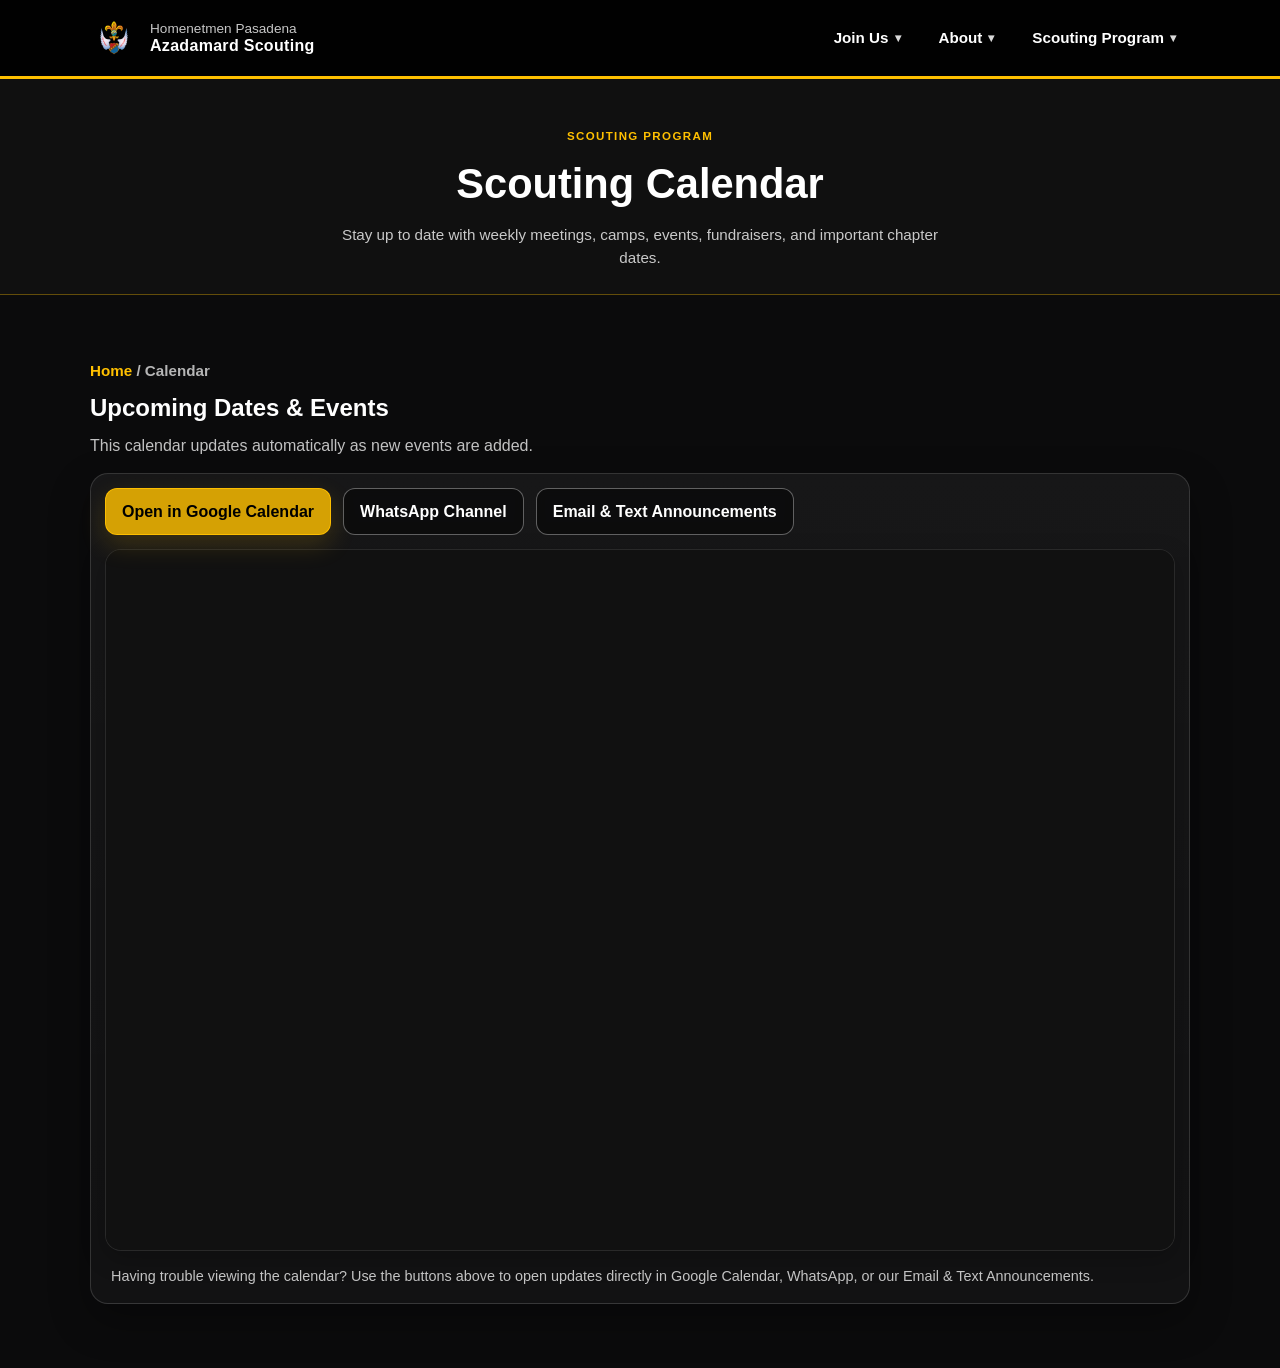
==== calendar.html @ bcd6cb87 "calendar page" ====
<!doctype html>
<html lang="en">
<head>
  <meta charset="UTF-8" />
  <meta name="viewport" content="width=device-width, initial-scale=1" />
  <title>Calendar | Azadamard Scouting</title>
  <meta name="description" content="Calendar for Homenetmen Pasadena Azadamard Scouting." />
  <link rel="stylesheet" href="style.css" />
</head>
<body>
  <header class="site-header">
    <div class="container header-inner">
      <a class="brand" href="index.html#top">
        <img src="images/brand/logo.webp" class="logo" alt="Homenetmen Scouts Logo" />
        <span class="brand-text">
          <span class="brand-kicker">Homenetmen Pasadena</span>
          <span class="brand-title">Azadamard Scouting</span>
        </span>
      </a>

      <nav class="desktop-nav" aria-label="Main navigation">
        <div class="nav-item has-dropdown">
          <a href="index.html#join" class="nav-link">Join Us</a>
          <div class="dropdown">
            <a href="index.html#join">Request Info</a>
            <a href="index.html#contact">Contact</a>
            <a href="https://chat.whatsapp.com/IBsD6ijPqfcJSOv74SOTvt" target="_blank" rel="noopener">WhatsApp Channel</a>
            <a href="https://mailchi.mp/6f8df3b61e7a/sms-signup" target="_blank" rel="noopener">Email &amp; Text Announcements</a>
          </div>
        </div>

        <div class="nav-item has-dropdown">
          <a href="index.html#about" class="nav-link">About</a>
          <div class="dropdown">
            <a href="index.html#about">About Us</a>
            <a href="gallery.html">Gallery</a>
          </div>
        </div>

        <div class="nav-item has-dropdown">
          <a href="resources.html" class="nav-link">Scouting Program</a>
          <div class="dropdown">
            <a href="resources.html">Resources</a>
            <a href="leaders.html">Meet the Leaders</a>
            <a href="uniforms.html">Uniforms</a>
            <a href="calendar.html">Calendar</a>
          </div>
        </div>
      </nav>
    </div>
  </header>

  <main>
    <section class="leaders-page-hero">
      <div class="container">
        <div class="leaders-kicker">Scouting Program</div>
        <h1 class="leaders-page-title">Scouting Calendar</h1>
        <p class="leaders-page-subtitle">
          Stay up to date with weekly meetings, camps, events, fundraisers, and important chapter dates.
        </p>
      </div>
    </section>

    <section class="section">
      <div class="container" style="max-width:1100px;">
        <div class="page-head">
          <div>
            <div class="breadcrumb">
              <a href="index.html">Home</a> / Calendar
            </div>
            <h2 style="margin:6px 0 6px;">Upcoming Dates &amp; Events</h2>
            <p class="muted" style="margin:0;">
              This calendar updates automatically as new events are added.
            </p>
          </div>
        </div>

        <div class="card" style="padding:14px;">
          <div class="calendar-toolbar">
            <a
              class="btn primary"
              href="https://calendar.google.com/calendar/u/0?cid=Z2FsaXdhcnRvdWtpYW5AZ21haWwuY29t"
              target="_blank"
              rel="noopener"
            >
              Open in Google Calendar
            </a>

            <a
              class="btn ghost"
              href="https://chat.whatsapp.com/IBsD6ijPqfcJSOv74SOTvt"
              target="_blank"
              rel="noopener"
            >
              WhatsApp Channel
            </a>

            <a
              class="btn ghost"
              href="https://mailchi.mp/6f8df3b61e7a/sms-signup"
              target="_blank"
              rel="noopener"
            >
              Email &amp; Text Announcements
            </a>
          </div>

          <div class="calendar-embed">
            <iframe
              src="https://calendar.google.com/calendar/embed?src=Z2FsaXdhcnRvdWtpYW5AZ21haWwuY29t&ctz=America%2FLos_Angeles&mode=AGENDA"
              style="border:0"
              width="100%"
              height="700"
              frameborder="0"
              scrolling="no"
              title="Azadamard Scouting Calendar">
            </iframe>
          </div>

          <p class="muted small" style="margin:14px 6px 0;">
            Having trouble viewing the calendar? Use the buttons above to open updates directly in Google Calendar,
            WhatsApp, or our Email &amp; Text Announcements.
          </p>
        </div>
      </div>
    </section>
  </main>
</body>
</html>
---- style.css ----
:root{
  --yellow:#FFC000;
  --gray:#7B7B7D;
  --black:#000000;
  --white:#FFFFFF;

  --bg:#0b0b0c;
  --bg-soft:#101114;
  --bg-deep:#070708;

  --panel:rgba(255,255,255,0.06);
  --panel2:rgba(255,255,255,0.04);
  --panel3:rgba(255,255,255,0.03);

  --border:rgba(255,255,255,0.14);
  --border-strong:rgba(255,192,0,0.35);

  --text:var(--white);
  --muted:rgba(255,255,255,0.75);
  --muted-soft:rgba(255,255,255,0.58);
  --focus:rgba(255,192,0,0.25);

  --shadow-sm:0 8px 24px rgba(0,0,0,0.22);
  --shadow-md:0 16px 42px rgba(0,0,0,0.32);
  --shadow-lg:0 24px 64px rgba(0,0,0,0.40);

  --radius-sm:12px;
  --radius-md:18px;
  --radius-lg:24px;
}

*{
  box-sizing:border-box;
}

html,
body{
  margin:0;
  padding:0;
}

html{
  scroll-behavior:smooth;
}

body{
  font-family:-apple-system,BlinkMacSystemFont,"Segoe UI",Roboto,Arial,sans-serif;
  color:var(--text);
  line-height:1.6;
  background-color:var(--bg);
  background-image:
    radial-gradient(circle at top center, rgba(255,192,0,0.035), transparent 22%),
    radial-gradient(circle at bottom right, rgba(255,255,255,0.02), transparent 18%);
  background-repeat:no-repeat;
  background-size:1400px 700px, 900px 900px;
  background-attachment:scroll;
}

img{
  max-width:100%;
  display:block;
}

.container{
  width:min(1100px,92vw);
  margin:0 auto;
}

a{
  color:var(--yellow);
  text-decoration:none;
}

a:hover{
  text-decoration:underline;
}

.muted{
  color:var(--muted);
}

.small{
  font-size:0.9rem;
}

.center{
  text-align:center;
}

/* HEADER */
.site-header{
  position:sticky;
  top:0;
  z-index:1000;
  background:rgba(0,0,0,0.90);
  border-bottom:3px solid var(--yellow);
  backdrop-filter:blur(10px);
}

.header-inner{
  display:flex;
  align-items:center;
  justify-content:space-between;
  gap:20px;
  padding:14px 0;
}

.brand{
  display:flex;
  align-items:center;
  gap:12px;
  min-width:0;
  color:var(--text);
}

.brand:hover{
  text-decoration:none;
}

.brand-text{
  display:grid;
  min-width:0;
}

.brand-kicker{
  font-size:.85rem;
  color:rgba(255,255,255,0.78);
  line-height:1.2;
}

.brand-title{
  font-weight:900;
  letter-spacing:0.3px;
  line-height:1.15;
}

.logo{
  height:48px;
  width:auto;
  flex-shrink:0;
}

/* DESKTOP NAV */
.desktop-nav{
  display:flex;
  align-items:center;
  justify-content:flex-end;
  gap:10px;
  flex-wrap:wrap;
}

.nav-item{
  position:relative;
}

.nav-link{
  display:inline-flex;
  align-items:center;
  gap:6px;
  padding:12px 14px;
  border-radius:12px;
  color:var(--text);
  font-weight:800;
  font-size:0.95rem;
  line-height:1.2;
  white-space:nowrap;
  transition:background .2s ease, color .2s ease;
}

.nav-link:hover{
  background:rgba(255,255,255,0.05);
  color:var(--yellow);
  text-decoration:none;
}

.has-dropdown .nav-link::after{
  content:"▾";
  font-size:0.75rem;
  opacity:0.85;
}

/* DROPDOWN */
.dropdown{
  position:absolute;
  top:calc(100% + 10px);
  left:0;
  min-width:260px;
  padding:10px;
  border:1px solid var(--border);
  border-radius:16px;
  background:rgba(0,0,0,0.96);
  box-shadow:0 18px 40px rgba(0,0,0,0.38);
  display:flex;
  flex-direction:column;
  gap:8px;
  opacity:0;
  visibility:hidden;
  transform:translateY(8px);
  transition:opacity .2s ease, transform .2s ease, visibility .2s ease;
  z-index:300;
}

.dropdown a{
  display:block;
  width:100%;
  padding:11px 13px;
  border-radius:10px;
  border:1px solid rgba(255,255,255,0.08);
  background:rgba(255,255,255,0.03);
  color:var(--text);
  font-weight:700;
  font-size:0.92rem;
  line-height:1.35;
  transition:all .2s ease;
}

.dropdown a:hover{
  border-color:var(--yellow);
  color:var(--yellow);
  background:rgba(255,192,0,0.08);
  text-decoration:none;
}

.nav-item:hover .dropdown,
.nav-item:focus-within .dropdown{
  opacity:1;
  visibility:visible;
  transform:translateY(0);
}

.nav-link:focus-visible,
.dropdown a:focus-visible{
  outline:none;
  box-shadow:0 0 0 4px var(--focus);
}

/* BUTTONS */
.btn{
  padding:10px 16px;
  border-radius:12px;
  font-weight:900;
  display:inline-flex;
  align-items:center;
  justify-content:center;
  text-align:center;
  border:1px solid rgba(255,255,255,0.35);
  background:rgba(255,255,255,0.04);
  color:var(--text);
  backdrop-filter:blur(4px);
  transition:
    transform .22s ease,
    box-shadow .22s ease,
    background .22s ease,
    border-color .22s ease,
    color .22s ease;
}

.btn:hover{
  transform:translateY(-2px);
  text-decoration:none;
}

.btn:focus-visible{
  outline:none;
  box-shadow:0 0 0 4px var(--focus);
}

.btn.primary{
  background:rgba(255,192,0,0.82);
  color:#000;
  border-color:rgba(255,192,0,0.96);
  box-shadow:0 10px 26px rgba(255,192,0,0.16);
}

.btn.primary:hover{
  background:rgba(255,192,0,0.96);
  box-shadow:0 14px 32px rgba(255,192,0,0.30);
}

.btn.ghost{
  background:rgba(0,0,0,0.45);
  color:#fff;
  border-color:rgba(255,255,255,0.35);
}

.btn.ghost:hover{
  background:rgba(0,0,0,0.68);
  border-color:var(--yellow);
  color:var(--yellow);
  box-shadow:0 12px 30px rgba(0,0,0,0.24);
}

/* JOIN BANNER BUTTON OVERRIDES */
.join-banner .btn{
  backdrop-filter:none;
}

.join-banner .btn.primary{
  background:#000;
  color:#fff;
  border-color:#000;
  box-shadow:none;
}

.join-banner .btn.primary:hover{
  background:#111;
}

.join-banner .btn.ghost{
  background:transparent;
  color:#000;
  border-color:#000;
}

.join-banner .btn.ghost:hover{
  background:rgba(0,0,0,0.08);
  color:#000;
}

/* JOIN BANNER */
.join-banner{
  position:relative;
  background:linear-gradient(135deg, rgba(255,192,0,1) 0%, rgba(255,206,51,0.96) 100%);
  color:#000;
  padding:38px 0;
  overflow:hidden;
}

.join-banner::after{
  content:"";
  position:absolute;
  inset:0;
  background:linear-gradient(90deg, rgba(255,255,255,0.12), transparent 35%, rgba(0,0,0,0.05));
  pointer-events:none;
}

.join-banner-inner{
  position:relative;
  z-index:1;
  display:flex;
  align-items:center;
  justify-content:space-between;
  gap:24px;
  flex-wrap:wrap;
}

.join-text h2{
  margin:0 0 6px;
  font-size:1.6rem;
  line-height:1.15;
}

.join-text p{
  margin:0;
  font-weight:600;
  max-width:640px;
}

.join-actions{
  display:flex;
  gap:12px;
  flex-wrap:wrap;
}

/* HERO */
.hero{
  position:relative;
  min-height:70vh;
  display:grid;
  place-items:center;
  overflow:hidden;
  border-bottom:1px solid var(--border);
}

.hero::after{
  content:"";
  position:absolute;
  left:0;
  right:0;
  bottom:0;
  height:140px;
  background:linear-gradient(to bottom, transparent, rgba(11,11,12,0.98));
  pointer-events:none;
  z-index:1;
}

.hero-media{
  position:absolute;
  inset:0;
  z-index:0;
  background:
    linear-gradient(rgba(0,0,0,0.50), rgba(0,0,0,0.65)),
    url("images/hero/scouts.jpg");
  background-size:cover;
  background-position:center;
  transform:scale(1.04);
  transition:transform 1.2s ease;
}

.hero:hover .hero-media{
  transform:scale(1.07);
}

.hero-inner{
  position:relative;
  z-index:2;
  padding:72px 0 56px;
  max-width:820px;
  text-align:center;
}

.hero-logo{
  display:block;
  margin:0 auto 4px;
  height:180px;
  width:auto;
  filter:drop-shadow(0 10px 18px rgba(0,0,0,0.45));
}

.hero h1{
  margin:0 0 8px;
  font-size:clamp(2.2rem,4.6vw,3.4rem);
  letter-spacing:-0.4px;
  line-height:1.08;
  color:#fff;
  text-shadow:0 10px 24px rgba(0,0,0,0.55);
}

.lead{
  color:rgba(255,255,255,0.86);
  margin:0 auto 12px;
  max-width:58ch;
  font-weight:600;
  text-shadow:0 8px 16px rgba(0,0,0,0.35);
  line-height:1.5;
}

.cta-row,
.hero-buttons{
  display:flex;
  gap:12px;
  flex-wrap:wrap;
  justify-content:center;
  margin:8px 0 14px;
}

.hero-notes{
  display:grid;
  grid-template-columns:repeat(2,1fr);
  gap:10px;
  margin-top:14px;
}

.note{
  background:rgba(0,0,0,0.45);
  border:1px solid rgba(255,255,255,0.30);
  border-radius:14px;
  padding:10px 12px;
  backdrop-filter:blur(6px);
  box-shadow:var(--shadow-sm);
}

.note-title{
  font-weight:900;
  color:var(--yellow);
  margin-bottom:3px;
}

.note-body{
  color:rgba(255,255,255,0.88);
  line-height:1.4;
}

/* SECTIONS */
.section{
  position:relative;
  padding:64px 0;
  background:transparent;
}

.section.alt{
  padding:64px 0;
  background:rgba(255,255,255,0.015);
  border-top:1px solid var(--border);
  border-bottom:1px solid var(--border);
}

.section.deep{
  padding:64px 0;
  background:rgba(255,255,255,0.02);
  border-top:1px solid var(--border);
  border-bottom:1px solid var(--border);
}

/* ABOUT LAYOUT */
.split{
  display:grid;
  grid-template-columns:1.2fr .8fr;
  gap:20px;
  align-items:start;
}

.card{
  background:linear-gradient(180deg, rgba(255,255,255,0.05), rgba(255,255,255,0.03));
  border:1px solid var(--border);
  border-radius:18px;
  padding:22px;
  box-shadow:var(--shadow-md);
}

.divider{
  height:1px;
  background:var(--border);
  margin:14px 0;
}

/* JOIN STEPS */
.steps{
  display:flex;
  flex-direction:column;
  gap:22px;
  margin-top:34px;
}

.step{
  display:flex;
  align-items:flex-start;
  gap:25px;
  background:rgba(255,255,255,0.025);
  border:1px solid rgba(255,255,255,0.12);
  border-radius:18px;
  padding:26px 30px;
  transition:all 0.25s ease;
  box-shadow:var(--shadow-sm);
}

.step:hover{
  border-color:var(--yellow);
  transform:translateY(-2px);
  box-shadow:var(--shadow-md);
}

.step-num{
  width:60px;
  height:60px;
  border-radius:16px;
  border:2px solid var(--yellow);
  color:var(--yellow);
  background:rgba(255,192,0,0.06);
  font-weight:900;
  font-size:22px;
  display:flex;
  align-items:center;
  justify-content:center;
  flex-shrink:0;
}

.step h3{
  margin:0;
  font-size:1.4rem;
  font-weight:900;
  color:#fff;
}

.step p{
  margin:8px 0 0;
  font-size:1rem;
  color:rgba(255,255,255,0.80);
  line-height:1.5;
}

/* SIGNUP FORM */
.signup{
  margin-top:22px;
  background:linear-gradient(180deg, rgba(255,255,255,0.04), rgba(255,255,255,0.03));
  border:1px solid var(--border);
  border-radius:18px;
  padding:22px;
  box-shadow:var(--shadow-md);
}

.signup-grid{
  display:grid;
  grid-template-columns:repeat(2,1fr);
  gap:12px;
  margin-bottom:12px;
}

.signup-grid label{
  display:grid;
  gap:6px;
  font-weight:800;
  color:rgba(255,255,255,0.92);
}

.signup-grid label.full{
  grid-column:1 / -1;
}

.signup-grid input,
.signup-grid textarea,
.signup-grid select{
  padding:10px 12px;
  border-radius:10px;
  border:1px solid rgba(255,255,255,0.22);
  background:rgba(0,0,0,0.55);
  color:var(--white);
  font:inherit;
  transition:border-color .2s ease, box-shadow .2s ease, background .2s ease;
}

.signup-grid textarea{
  min-height:110px;
  resize:vertical;
}

.signup-grid input::placeholder,
.signup-grid textarea::placeholder{
  color:rgba(255,255,255,0.50);
}

.signup-grid input:focus,
.signup-grid textarea:focus,
.signup-grid select:focus{
  outline:none;
  border-color:var(--yellow);
  box-shadow:0 0 0 4px var(--focus);
  background:rgba(0,0,0,0.70);
}

/* GALLERY */
.gallery-grid{
  display:grid;
  grid-template-columns:repeat(auto-fit,minmax(240px,1fr));
  gap:16px;
  margin-top:24px;
}

.gallery-grid img{
  width:100%;
  height:220px;
  object-fit:cover;
  border-radius:12px;
  border:1px solid rgba(255,255,255,0.10);
  box-shadow:var(--shadow-sm);
  transition:transform .25s ease, border-color .25s ease, box-shadow .25s ease;
}

.gallery-grid img:hover{
  transform:translateY(-3px) scale(1.015);
  border-color:rgba(255,192,0,0.55);
  box-shadow:var(--shadow-md);
}

/* GALLERY CATEGORY CARDS */
.gallery-categories{
  display:grid;
  grid-template-columns:repeat(auto-fit,minmax(230px,1fr));
  gap:16px;
  margin-top:18px;
}

.gallery-card{
  display:block;
  border-radius:16px;
  overflow:hidden;
  border:1px solid rgba(255,255,255,0.14);
  background:linear-gradient(180deg, rgba(255,255,255,0.04), rgba(255,255,255,0.025));
  color:var(--text);
  transition:transform .2s ease, border-color .2s ease, box-shadow .2s ease;
  box-shadow:var(--shadow-sm);
}

.gallery-card:hover{
  transform:translateY(-3px);
  border-color:rgba(255,192,0,0.55);
  box-shadow:var(--shadow-md);
  text-decoration:none;
}

.gallery-card-media{
  height:160px;
  background-size:cover;
  background-position:center;
  filter:saturate(1.05) contrast(1.05);
}

.gallery-card-body{
  padding:14px;
}

.gallery-card-title{
  font-weight:900;
  font-size:1.05rem;
  margin-bottom:4px;
}

.gallery-card-sub{
  color:rgba(255,255,255,0.78);
  font-weight:600;
  font-size:0.95rem;
}

/* PAGE HEADER */
.page-head{
  display:flex;
  align-items:flex-end;
  justify-content:space-between;
  gap:12px;
  flex-wrap:wrap;
  margin-bottom:14px;
}

.breadcrumb{
  color:rgba(255,255,255,0.70);
  font-weight:700;
  font-size:0.95rem;
}

.breadcrumb a{
  color:var(--yellow);
}

.breadcrumb a:hover{
  text-decoration:underline;
}

/* FAQ */
.faq{
  max-width:820px;
  margin:30px auto 0;
}

.faq-item{
  margin-bottom:14px;
  background:linear-gradient(180deg, rgba(255,255,255,0.05), rgba(255,255,255,0.03));
  border:1px solid rgba(255,255,255,0.10);
  border-radius:16px;
  overflow:hidden;
  box-shadow:var(--shadow-sm);
}

.faq-item[open]{
  border-color:rgba(255,192,0,0.35);
}

.faq-item summary{
  list-style:none;
  font-weight:700;
  cursor:pointer;
  font-size:18px;
  color:#fff;
  padding:18px 20px;
  position:relative;
}

.faq-item summary::-webkit-details-marker{
  display:none;
}

.faq-item summary::after{
  content:"+";
  position:absolute;
  right:18px;
  top:50%;
  transform:translateY(-50%);
  color:var(--yellow);
  font-size:1.3rem;
  font-weight:700;
}

.faq-item[open] summary::after{
  content:"−";
}

.faq-item p{
  margin:0;
  padding:0 20px 18px;
  color:var(--muted);
}

/* LIGHTBOX */
.gallery-img{
  cursor:pointer;
  transition:transform 0.25s ease, opacity 0.25s ease, box-shadow 0.25s ease;
}

.gallery-img:hover{
  transform:translateY(-2px) scale(1.01);
  opacity:0.98;
  box-shadow:var(--shadow-md);
}

.lightbox{
  display:none;
  position:fixed;
  inset:0;
  background:rgba(0,0,0,0.86);
  z-index:9999;
  align-items:center;
  justify-content:center;
  padding:2rem;
}

.lightbox.active{
  display:flex;
}

.lightbox img{
  max-width:min(78vw,1000px);
  max-height:78vh;
  width:auto;
  height:auto;
  object-fit:contain;
  border-radius:12px;
  box-shadow:0 18px 50px rgba(0,0,0,0.45);
  border:1px solid rgba(255,255,255,0.12);
  opacity:0;
  transform:scale(0.96);
  transition:opacity 0.22s ease, transform 0.22s ease;
}

.lightbox img.is-visible{
  opacity:1;
  transform:scale(1);
}

.lightbox-close,
.lightbox-prev,
.lightbox-next{
  position:absolute;
  background:rgba(255,255,255,0.14);
  border:none;
  color:white;
  font-size:1.8rem;
  padding:0.7rem 1rem;
  cursor:pointer;
  border-radius:999px;
  transition:background 0.2s ease, transform 0.2s ease;
}

.lightbox-close:hover,
.lightbox-prev:hover,
.lightbox-next:hover{
  background:rgba(255,255,255,0.24);
}

.lightbox-close{
  top:20px;
  right:20px;
}

.lightbox-prev{
  left:24px;
  top:50%;
  transform:translateY(-50%);
}

.lightbox-next{
  right:24px;
  top:50%;
  transform:translateY(-50%);
}

.lightbox-counter{
  position:absolute;
  bottom:22px;
  left:50%;
  transform:translateX(-50%);
  color:white;
  background:rgba(255,255,255,0.14);
  padding:0.55rem 0.9rem;
  border-radius:999px;
  font-size:0.95rem;
  letter-spacing:0.02em;
}

/* STAY CONNECTED BUTTONS */
.social-grid{
  display:flex;
  justify-content:center;
  flex-wrap:wrap;
  gap:16px;
  margin-top:26px;
}

.social-btn{
  padding:14px 22px;
  min-width:220px;
  text-align:center;
  border-radius:12px;
  font-weight:900;
  font-size:16px;
  border:2px solid var(--yellow);
  color:var(--yellow);
  background:rgba(255,255,255,0.05);
  box-shadow:var(--shadow-sm);
  transition:all 0.25s ease;
}

.social-btn:hover{
  background:var(--yellow);
  color:#000;
  transform:translateY(-2px);
  text-decoration:none;
  box-shadow:var(--shadow-md);
}

.instagram:hover{ background:#E1306C; border-color:#E1306C; color:#fff; }
.facebook:hover{ background:#1877F2; border-color:#1877F2; color:#fff; }
.whatsapp:hover{ background:#25D366; border-color:#25D366; color:#fff; }
.mailchimp:hover{ background:#FFE01B; border-color:#FFE01B; color:#000; }

/* CONTACT */
.contact-cards{
  display:grid;
  grid-template-columns:repeat(3,1fr);
  gap:12px;
  margin-top:14px;
}

.mini{
  background:linear-gradient(180deg, rgba(255,255,255,0.05), rgba(255,255,255,0.03));
  border:1px solid var(--border);
  border-radius:14px;
  padding:16px;
  box-shadow:var(--shadow-sm);
}

.mini-title{
  font-weight:900;
  margin-bottom:6px;
  color:var(--yellow);
}

.mini p,
.mini a{
  margin:0;
  color:var(--text);
}

/* FOOTER */
.footer{
  margin-top:24px;
  border-top:1px solid var(--border);
  padding:22px 0 30px;
  background:#0b0b0c;
}

.footer p{
  color:var(--muted);
}

/* LEADERS PAGE */
.leaders-page-hero{
  background:#101010;
  padding:48px 20px 24px;
  border-bottom:1px solid rgba(255,192,0,0.35);
  text-align:center;
}

.leaders-page-title{
  color:#fff;
  font-size:clamp(1.9rem,3.5vw,2.6rem);
  font-weight:800;
  margin:6px 0 4px;
}

.leaders-page-subtitle{
  color:#c9c9c9;
  max-width:600px;
  margin:6px auto 0;
  line-height:1.5;
  font-size:0.95rem;
}

.leaders-kicker{
  color:var(--yellow);
  text-transform:uppercase;
  letter-spacing:.12em;
  font-weight:700;
  font-size:.72rem;
  margin-bottom:4px;
}

.leaders-section{
  background:#0d0d0e;
  padding:60px 20px 90px;
}

.leaders-grid{
  display:grid;
  grid-template-columns:repeat(3,1fr);
  gap:32px;
  max-width:1100px;
  margin:0 auto;
}

.leader-card{
  background:linear-gradient(180deg, #1a1a1a, #141414);
  border-radius:16px;
  overflow:hidden;
  border:1px solid rgba(255,255,255,0.08);
  transition:transform .25s ease, box-shadow .25s ease, border-color .25s ease;
  position:relative;
  box-shadow:var(--shadow-sm);
}

.leader-card::after{
  content:"";
  position:absolute;
  bottom:0;
  left:0;
  width:100%;
  height:3px;
  background:var(--yellow);
  opacity:.45;
}

.leader-card:hover{
  transform:translateY(-6px);
  border-color:rgba(255,192,0,.6);
  box-shadow:var(--shadow-lg);
}

.leader-card img{
  width:100%;
  height:360px;
  object-fit:cover;
  object-position:center 80%;
}

.leader-info{
  padding:18px 18px 22px;
  text-align:center;
}

.leader-info h3{
  color:#fff;
  margin:0 0 6px;
  font-size:1.1rem;
  font-weight:700;
}

.leader-info p{
  color:var(--yellow);
  font-weight:600;
  font-size:.95rem;
  margin:0;
}

/* RESOURCES / DIGITAL LIBRARY */
.library-intro{
  max-width:860px;
  margin:24px auto 36px;
}

.library-intro h2{
  margin:0 0 12px;
}

.library-group{
  margin-top:52px;
}

.library-group-head{
  max-width:820px;
  margin:0 auto 24px;
  text-align:center;
  padding-bottom:12px;
  border-bottom:1px solid rgba(255,255,255,0.08);
}

.library-group-head h3{
  margin:0 0 6px;
  font-size:1.45rem;
}

.resources-grid{
  display:grid;
  grid-template-columns:repeat(auto-fit,minmax(220px,1fr));
  gap:30px;
  max-width:980px;
  margin:0 auto;
}

.resources-grid-small{
  max-width:260px;
  margin:0 auto;
}

.resource-card{
  display:block;
  padding:0;
  background:transparent;
  border:none;
  color:var(--text);
  box-shadow:none;
  transition:transform .22s ease, filter .22s ease;
}

.resource-card:hover{
  transform:translateY(-4px);
  filter:brightness(1.04);
  text-decoration:none;
}

.resource-thumb{
  position:relative;
  aspect-ratio:3 / 4.2;
  border-radius:10px;
  margin-bottom:14px;
  overflow:hidden;
  border:1px solid rgba(255,255,255,0.08);
  display:flex;
  align-items:flex-end;
  justify-content:flex-start;
  padding:18px;
  box-shadow:
    0 18px 30px rgba(0,0,0,0.30),
    6px 0 0 rgba(255,255,255,0.02) inset,
    -1px 0 0 rgba(0,0,0,0.25) inset;
}

.resource-thumb-title{
  font-family:Georgia, "Times New Roman", serif;
  font-size:1.2rem;
  font-weight:900;
  line-height:1.05;
  color:#fff;
  max-width:82%;
}

.resource-badge{
  position:absolute;
  top:12px;
  left:12px;
  padding:4px 10px;
  border-radius:999px;
  background:rgba(0,0,0,0.28);
  border:1px solid rgba(255,255,255,0.12);
  color:rgba(255,255,255,0.92);
  font-size:.72rem;
  font-weight:700;
  letter-spacing:.02em;
}

.resource-card h4{
  margin:0 0 4px;
  font-size:1.02rem;
  line-height:1.3;
  color:#fff;
}

.resource-meta{
  margin:0;
  color:rgba(255,255,255,0.62);
  font-weight:600;
  font-size:.92rem;
  line-height:1.4;
}

.resource-thumb-mogli{
  background:linear-gradient(160deg,#4e3d00 0%,#171100 100%);
}

.resource-thumb-miasdgh{
  background:linear-gradient(160deg,#2e2e2f 0%,#111214 100%);
}

.resource-thumb-yergasdgh{
  background:linear-gradient(160deg,#3f2c00 0%,#161100 100%);
}

.resource-thumb-norakeer{
  background:linear-gradient(160deg,#3c3030 0%,#141212 100%);
}

.resource-thumb-norendza{
  background:linear-gradient(160deg,#26313d 0%,#11161b 100%);
}

.resource-thumb-pengark{
  background:linear-gradient(160deg,#2e3523 0%,#11140f 100%);
}

.resource-thumb-updated{
  background:linear-gradient(160deg,#5a4500 0%,#1c1400 100%);
}

.resource-thumb-language{
  background:linear-gradient(160deg,#35282d 0%,#141113 100%);
}
.calendar-toolbar{
  display:flex;
  gap:12px;
  flex-wrap:wrap;
  margin-bottom:14px;
}

.calendar-embed{
  width:100%;
  overflow:hidden;
  border-radius:16px;
  border:1px solid rgba(255,255,255,0.10);
  box-shadow:var(--shadow-sm);
  background:#111;
}

.calendar-embed iframe{
  display:block;
  width:100%;
  min-height:700px;
  background:#111;
}

@media (max-width:768px){
  .calendar-toolbar{
    gap:10px;
  }

  .calendar-toolbar .btn{
    width:100%;
  }

  .calendar-embed iframe{
    min-height:620px;
  }
}
/* RESPONSIVE */
@media (max-width:980px){
  .leaders-grid{
    grid-template-columns:repeat(2,1fr);
  }

  .header-inner{
    gap:14px;
  }

  .desktop-nav{
    gap:6px;
  }

  .nav-link{
    padding:10px 12px;
    font-size:0.92rem;
  }
}

@media (max-width:860px){
  .split{
    grid-template-columns:1fr;
  }

  .hero-notes{
    grid-template-columns:1fr;
  }

  .signup-grid{
    grid-template-columns:1fr;
  }

  .contact-cards{
    grid-template-columns:1fr;
  }

  .section,
  .section.alt,
  .section.deep{
    padding:56px 0;
  }

  .hero{
    min-height:64vh;
  }

  .hero-inner{
    padding:64px 0 46px;
    max-width:760px;
  }

  .hero-logo{
    height:145px;
    margin-bottom:2px;
  }

  .header-inner{
    flex-direction:column;
    align-items:stretch;
  }

  .brand{
    width:100%;
  }

  .desktop-nav{
    width:100%;
    justify-content:flex-start;
    gap:8px;
    flex-wrap:wrap;
  }

  .nav-item{
    flex:0 1 auto;
  }

  .nav-link{
    padding:10px 12px;
    font-size:0.9rem;
  }

  .dropdown{
    min-width:230px;
  }
}

@media (max-width:768px){
  .lightbox{
    padding:1rem;
  }

  .lightbox img{
    max-width:88vw;
    max-height:72vh;
  }

  .lightbox-close,
  .lightbox-prev,
  .lightbox-next{
    font-size:1.4rem;
    padding:0.55rem 0.8rem;
  }

  .lightbox-prev{
    left:10px;
  }

  .lightbox-next{
    right:10px;
  }

  .lightbox-close{
    top:10px;
    right:10px;
  }

  .lightbox-counter{
    bottom:14px;
    font-size:0.85rem;
  }

  .join-banner{
    padding:28px 0;
  }

  .join-text h2{
    font-size:1.35rem;
  }
}

@media (max-width:640px){
  .header-inner{
    padding:10px 0;
    gap:10px;
  }

  .brand{
    gap:10px;
  }

  .logo{
    height:38px;
  }

  .brand-kicker{
    font-size:.72rem;
  }

  .brand-title{
    font-size:1rem;
  }

  .desktop-nav{
    display:grid;
    grid-template-columns:repeat(3,minmax(0,1fr));
    gap:8px;
    width:100%;
  }

  .nav-item{
    min-width:0;
  }

  .nav-link{
    width:100%;
    justify-content:center;
    text-align:center;
    padding:9px 8px;
    font-size:0.82rem;
    border-radius:10px;
    background:rgba(255,255,255,0.03);
    border:1px solid rgba(255,255,255,0.08);
    white-space:normal;
  }

  .has-dropdown .nav-link::after{
    font-size:0.65rem;
  }

  .dropdown{
    position:absolute;
    top:calc(100% + 8px);
    left:0;
    right:auto;
    min-width:200px;
    max-width:min(78vw,260px);
  }

  .dropdown a{
    font-size:0.88rem;
    padding:10px 12px;
  }

  .hero{
    min-height:60vh;
  }

  .hero-inner{
    padding:56px 0 38px;
  }

  .hero-logo{
    height:120px;
  }

  .hero h1{
    font-size:clamp(1.9rem,8vw,2.5rem);
    line-height:1.08;
  }

  .lead{
    font-size:0.98rem;
    max-width:32ch;
  }

  .cta-row,
  .hero-buttons,
  .join-actions{
    gap:10px;
    margin:8px 0 12px;
  }

  .step{
    padding:22px 20px;
    gap:16px;
  }

  .step-num{
    width:52px;
    height:52px;
    font-size:18px;
  }

  .social-btn{
    min-width:unset;
    width:100%;
  }
}

@media (max-width:480px){
  .container{
    width:min(1100px,94vw);
  }

  .logo{
    height:34px;
  }

  .brand-kicker{
    font-size:.68rem;
  }

  .brand-title{
    font-size:.92rem;
  }

  .desktop-nav{
    gap:6px;
  }

  .nav-link{
    font-size:0.76rem;
    padding:8px 6px;
  }

  .dropdown{
    min-width:180px;
    max-width:86vw;
  }

  .join-text h2{
    font-size:1.18rem;
  }

  .join-text p{
    font-size:0.95rem;
  }

  .hero-logo{
    height:105px;
  }

  .note{
    padding:10px;
  }

  .leaders-grid{
    grid-template-columns:1fr;
  }

  .leader-card img{
    height:360px;
    object-fit:cover;
    object-position:center 80%;
  }
}

/* REDUCED MOTION */
@media (prefers-reduced-motion: reduce){
  html{
    scroll-behavior:auto;
  }

  .hero-media{
    transition:none;
    transform:none;
  }

  .step,
  .btn,
  .social-btn,
  .gallery-grid img,
  .gallery-img,
  .leader-card,
  .gallery-card,
  .resource-card,
  .dropdown,
  .nav-link{
    transition:none;
  }
}
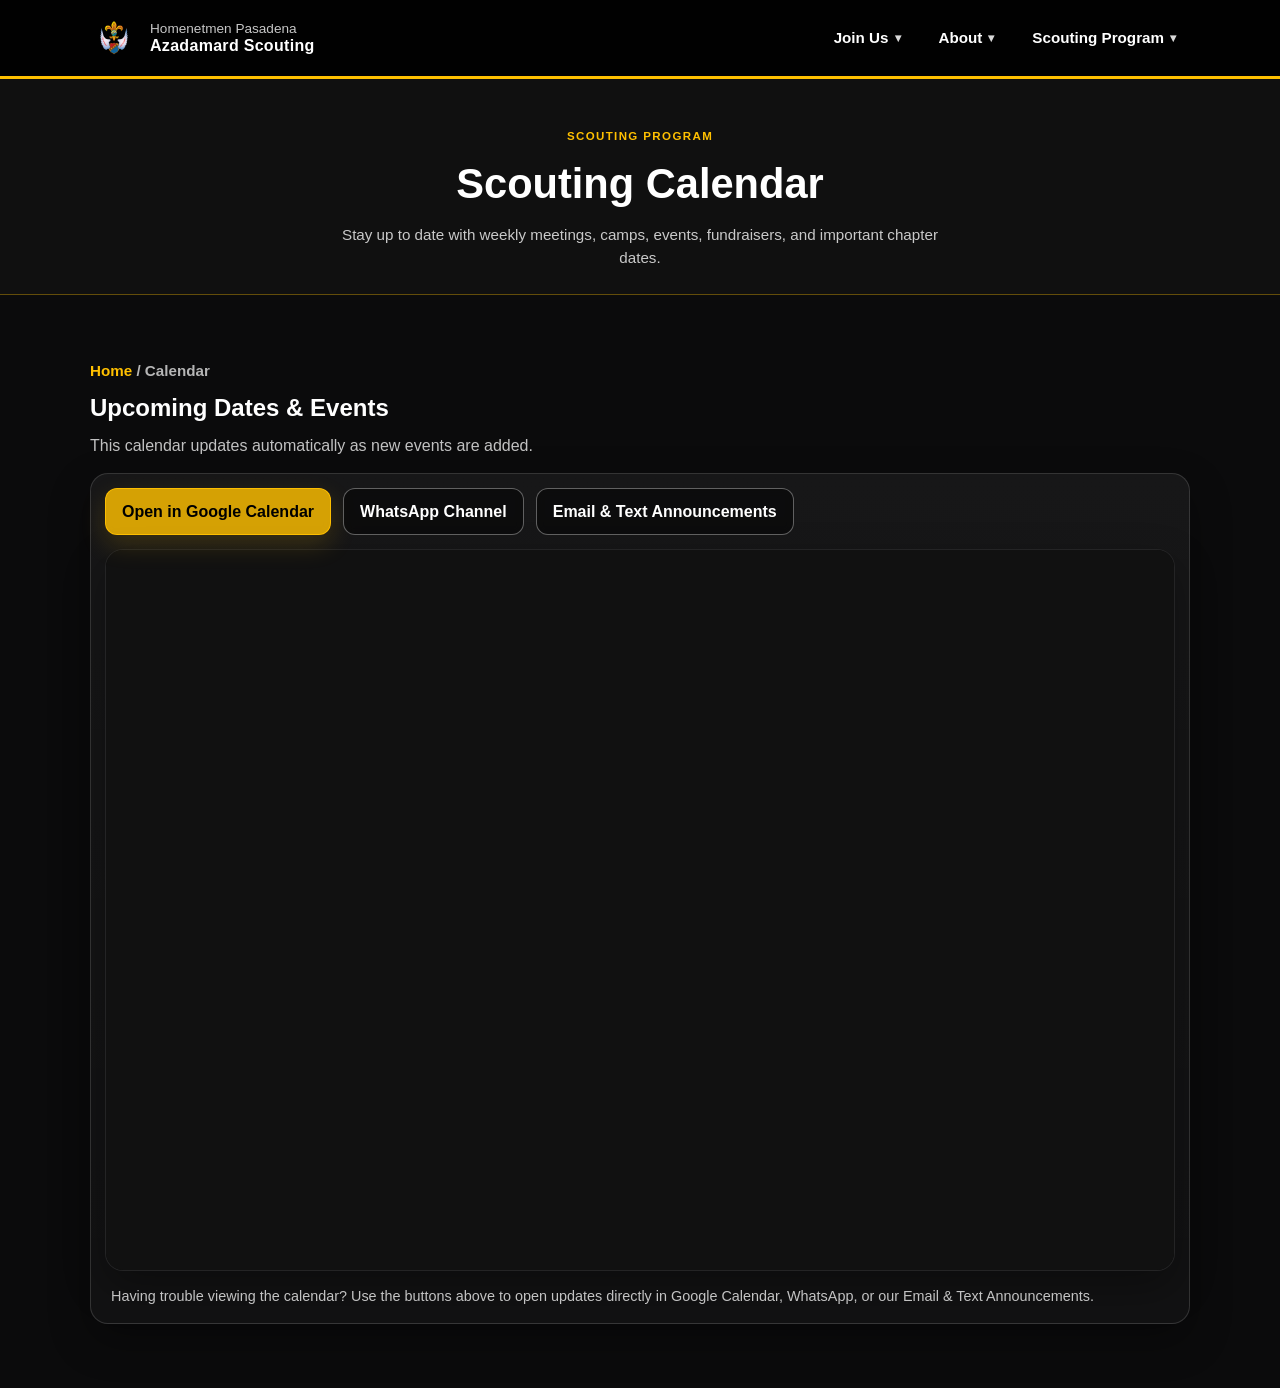
==== commit b1323379: "calendar" ====
--- a/calendar.html
+++ b/calendar.html
@@ -107,14 +107,14 @@
 
           <div class="calendar-embed">
             <iframe
-              src="https://calendar.google.com/calendar/embed?src=Z2FsaXdhcnRvdWtpYW5AZ21haWwuY29t&ctz=America%2FLos_Angeles&mode=AGENDA"
-              style="border:0"
-              width="100%"
-              height="700"
-              frameborder="0"
-              scrolling="no"
-              title="Azadamard Scouting Calendar">
-            </iframe>
+  src="https://calendar.google.com/calendar/embed?src=Z2FsaXdhcnRvdWtpYW5AZ21haWwuY29t&ctz=America%2FLos_Angeles&mode=AGENDA&bgcolor=%230b0b0c&showTitle=0&showTabs=0&showCalendars=0&showPrint=0&showTz=0"
+  style="border:0"
+  width="100%"
+  height="720"
+  frameborder="0"
+  scrolling="no"
+  title="Azadamard Scouting Calendar">
+</iframe>
           </div>
 
           <p class="muted small" style="margin:14px 6px 0;">
--- a/style.css
+++ b/style.css
@@ -1227,6 +1227,19 @@
     min-height:620px;
   }
 }
+.calendar-embed{
+  border-radius:18px;
+  overflow:hidden;
+  border:1px solid rgba(255,255,255,0.10);
+  background:#0b0b0c;
+  box-shadow:var(--shadow-md);
+}
+
+.calendar-embed iframe{
+  display:block;
+  width:100%;
+  border:none;
+}
 /* RESPONSIVE */
 @media (max-width:980px){
   .leaders-grid{
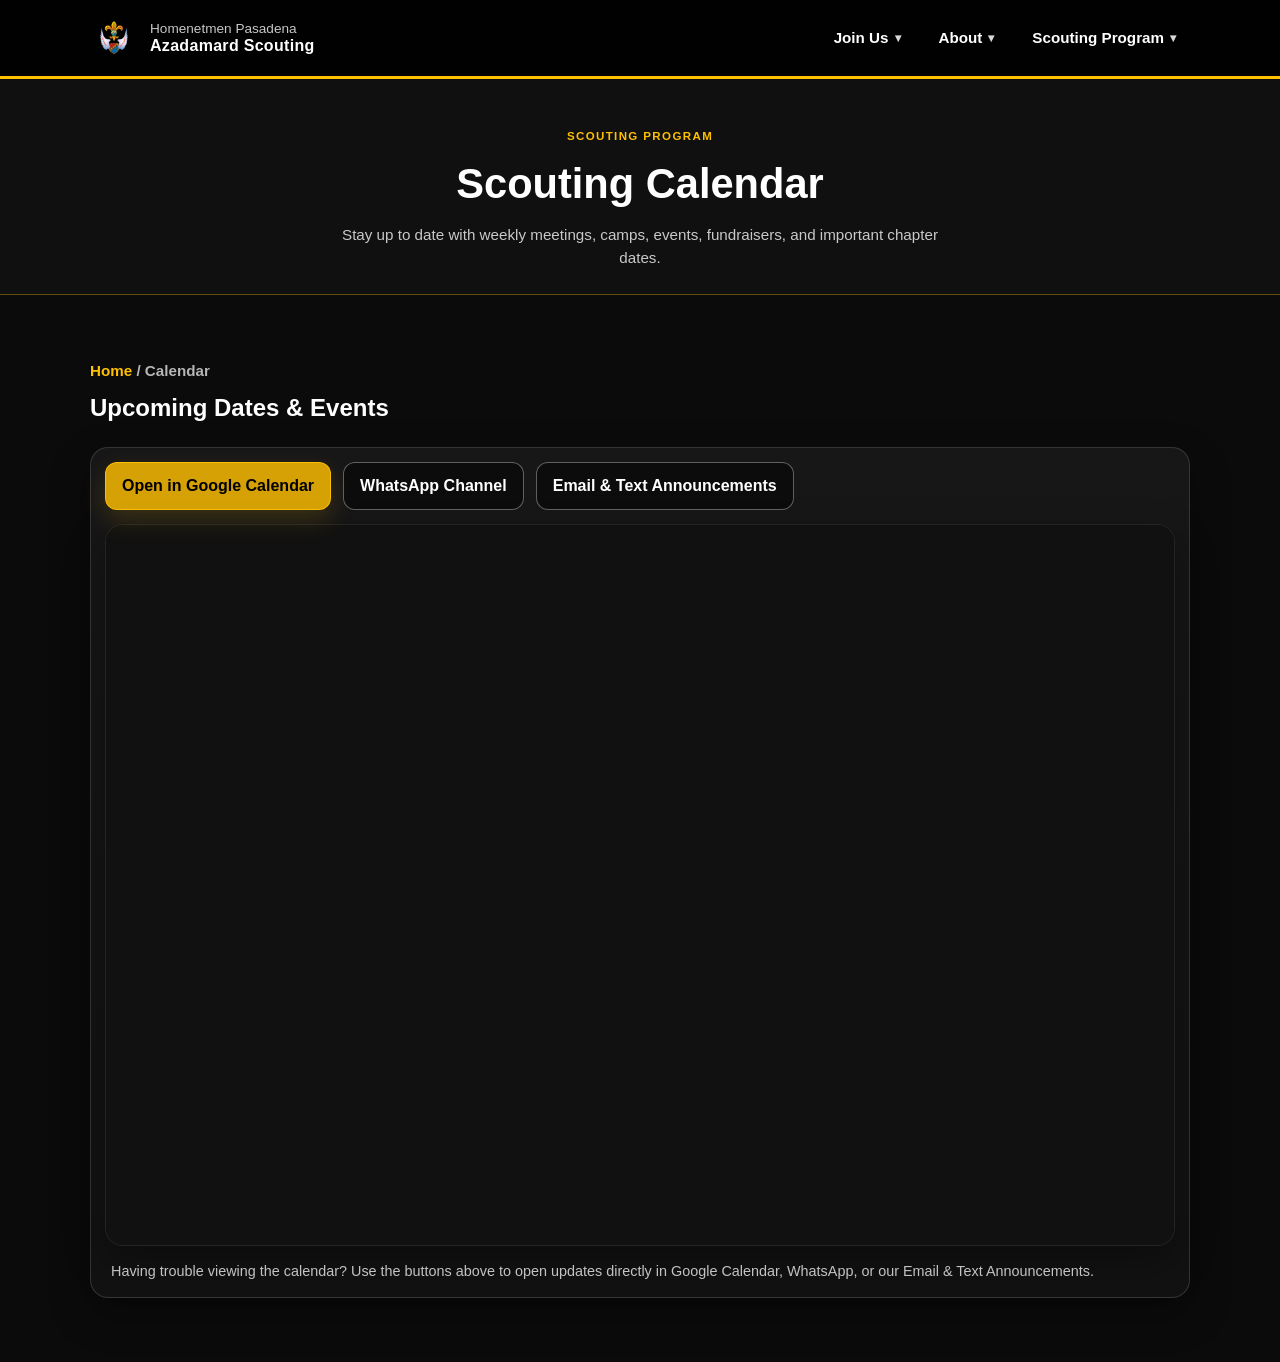
==== commit 969c9d56: "even card" ====
--- a/calendar.html
+++ b/calendar.html
@@ -70,7 +70,6 @@
             </div>
             <h2 style="margin:6px 0 6px;">Upcoming Dates &amp; Events</h2>
             <p class="muted" style="margin:0;">
-              This calendar updates automatically as new events are added.
             </p>
           </div>
         </div>
--- a/style.css
+++ b/style.css
@@ -1561,4 +1561,36 @@
   .nav-link{
     transition:none;
   }
+}
+.next-event{
+  padding-top:36px;
+}
+
+.next-event-card{
+  max-width:620px;
+  margin:auto;
+  padding:18px;
+  border-radius:18px;
+  border:1px solid var(--border);
+  background:linear-gradient(180deg, rgba(255,255,255,0.05), rgba(255,255,255,0.03));
+  box-shadow:var(--shadow-md);
+  text-align:center;
+}
+
+.next-event-label{
+  font-weight:900;
+  letter-spacing:.12em;
+  text-transform:uppercase;
+  font-size:.8rem;
+  color:var(--yellow);
+  margin-bottom:10px;
+}
+
+.next-event-card iframe{
+  border-radius:10px;
+  overflow:hidden;
+}
+
+.next-event-footer{
+  margin-top:12px;
 }
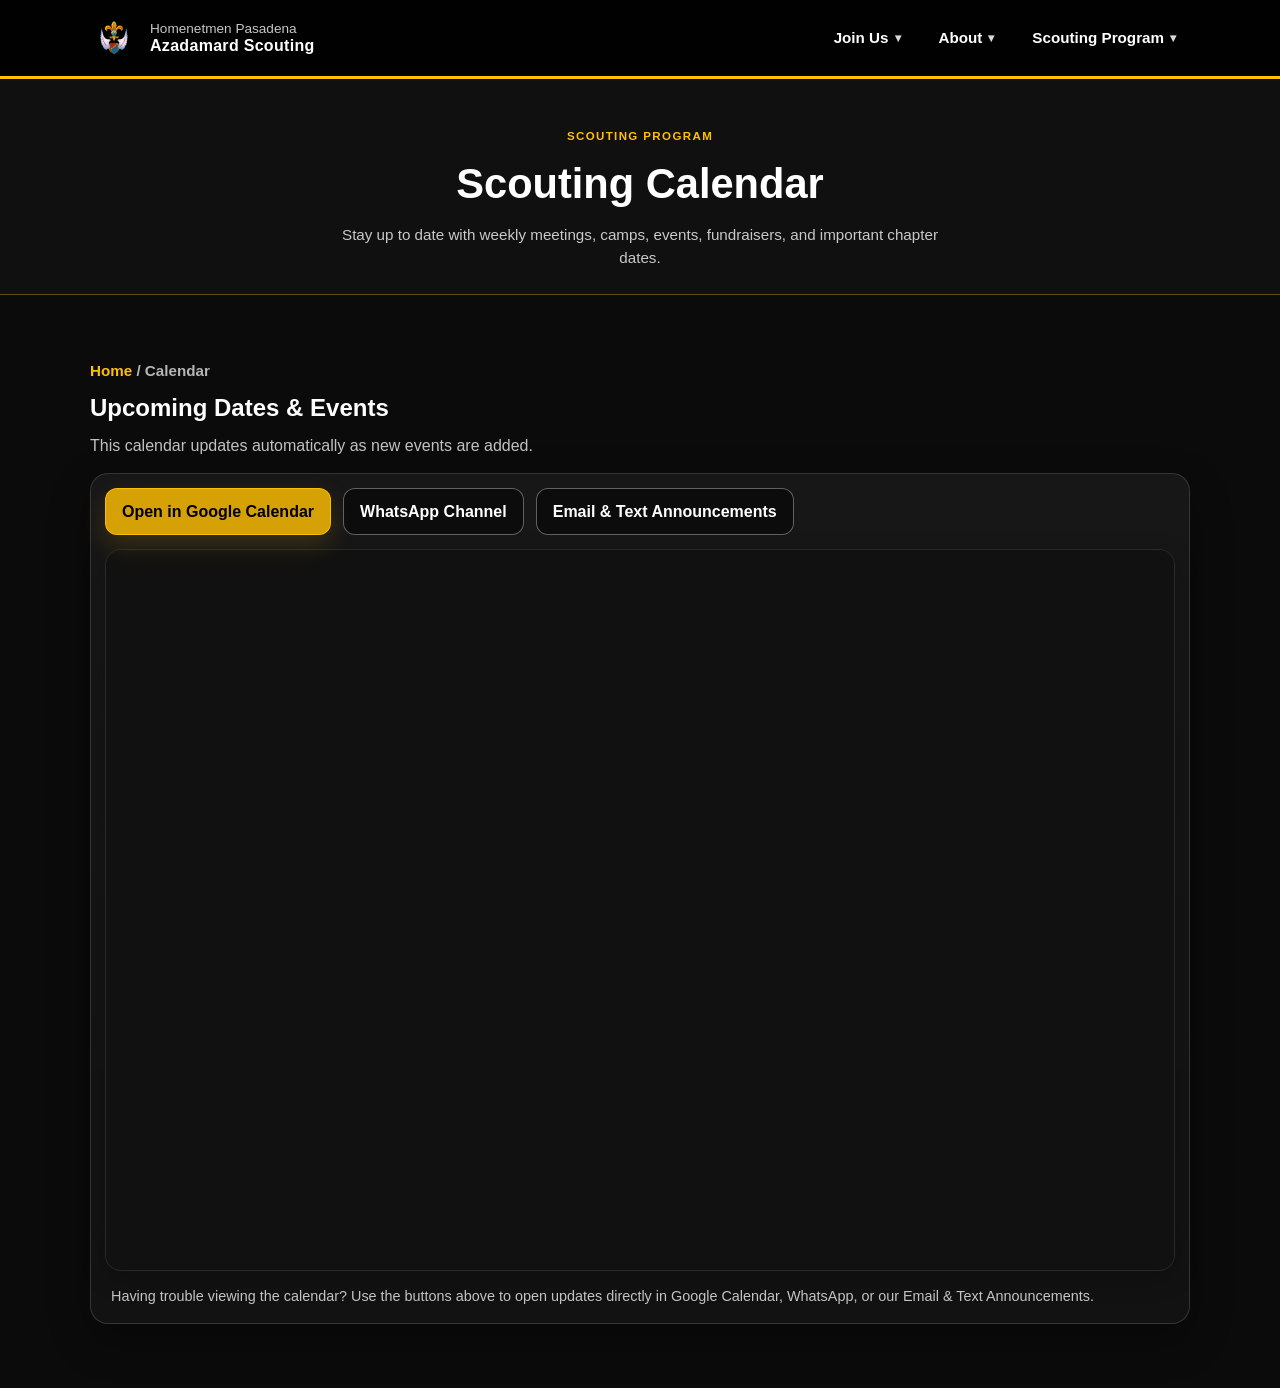
==== commit 7f253b6b: "calendar" ====
--- a/calendar.html
+++ b/calendar.html
@@ -70,6 +70,7 @@
             </div>
             <h2 style="margin:6px 0 6px;">Upcoming Dates &amp; Events</h2>
             <p class="muted" style="margin:0;">
+              This calendar updates automatically as new events are added.
             </p>
           </div>
         </div>
@@ -106,14 +107,14 @@
 
           <div class="calendar-embed">
             <iframe
-  src="https://calendar.google.com/calendar/embed?src=Z2FsaXdhcnRvdWtpYW5AZ21haWwuY29t&ctz=America%2FLos_Angeles&mode=AGENDA&bgcolor=%230b0b0c&showTitle=0&showTabs=0&showCalendars=0&showPrint=0&showTz=0"
-  style="border:0"
-  width="100%"
-  height="720"
-  frameborder="0"
-  scrolling="no"
-  title="Azadamard Scouting Calendar">
-</iframe>
+              src="https://calendar.google.com/calendar/embed?src=Z2FsaXdhcnRvdWtpYW5AZ21haWwuY29t&ctz=America%2FLos_Angeles&mode=AGENDA&bgcolor=%230b0b0c&showTitle=0&showTabs=0&showCalendars=0&showPrint=0&showTz=0"
+              style="border:0"
+              width="100%"
+              height="720"
+              frameborder="0"
+              scrolling="no"
+              title="Azadamard Scouting Calendar">
+            </iframe>
           </div>
 
           <p class="muted small" style="margin:14px 6px 0;">
--- a/style.css
+++ b/style.css
@@ -1240,6 +1240,76 @@
   width:100%;
   border:none;
 }
+.calendar-toolbar{
+  display:flex;
+  gap:12px;
+  flex-wrap:wrap;
+  margin-bottom:14px;
+}
+
+.calendar-embed{
+  width:100%;
+  overflow:hidden;
+  border-radius:16px;
+  border:1px solid rgba(255,255,255,0.10);
+  box-shadow:var(--shadow-sm);
+  background:#111;
+}
+
+.calendar-embed iframe{
+  display:block;
+  width:100%;
+  min-height:700px;
+  background:#111;
+}
+
+.next-event{
+  padding-top:30px;
+}
+
+.next-event-card{
+  max-width:520px;
+  margin:auto;
+  padding:22px;
+  border-radius:18px;
+  border:1px solid var(--border);
+  background:linear-gradient(180deg, rgba(255,255,255,0.05), rgba(255,255,255,0.03));
+  box-shadow:var(--shadow-md);
+  text-align:center;
+}
+
+.next-event-label{
+  font-weight:900;
+  letter-spacing:.15em;
+  text-transform:uppercase;
+  font-size:.75rem;
+  color:var(--yellow);
+  margin-bottom:12px;
+}
+
+#nextEvent{
+  font-size:1.15rem;
+  font-weight:700;
+  line-height:1.5;
+}
+
+.next-event-footer{
+  margin-top:14px;
+}
+
+@media (max-width:768px){
+  .calendar-toolbar{
+    gap:10px;
+  }
+
+  .calendar-toolbar .btn{
+    width:100%;
+  }
+
+  .calendar-embed iframe{
+    min-height:620px;
+  }
+}
 /* RESPONSIVE */
 @media (max-width:980px){
   .leaders-grid{
@@ -1563,13 +1633,13 @@
   }
 }
 .next-event{
-  padding-top:36px;
+  padding-top:30px;
 }
 
 .next-event-card{
-  max-width:620px;
+  max-width:520px;
   margin:auto;
-  padding:18px;
+  padding:22px;
   border-radius:18px;
   border:1px solid var(--border);
   background:linear-gradient(180deg, rgba(255,255,255,0.05), rgba(255,255,255,0.03));
@@ -1579,18 +1649,15 @@
 
 .next-event-label{
   font-weight:900;
-  letter-spacing:.12em;
+  letter-spacing:.15em;
   text-transform:uppercase;
-  font-size:.8rem;
+  font-size:.75rem;
   color:var(--yellow);
-  margin-bottom:10px;
-}
-
-.next-event-card iframe{
-  border-radius:10px;
-  overflow:hidden;
-}
-
-.next-event-footer{
-  margin-top:12px;
+  margin-bottom:12px;
+}
+
+#nextEvent{
+  font-size:1.15rem;
+  font-weight:700;
+  line-height:1.4;
 }
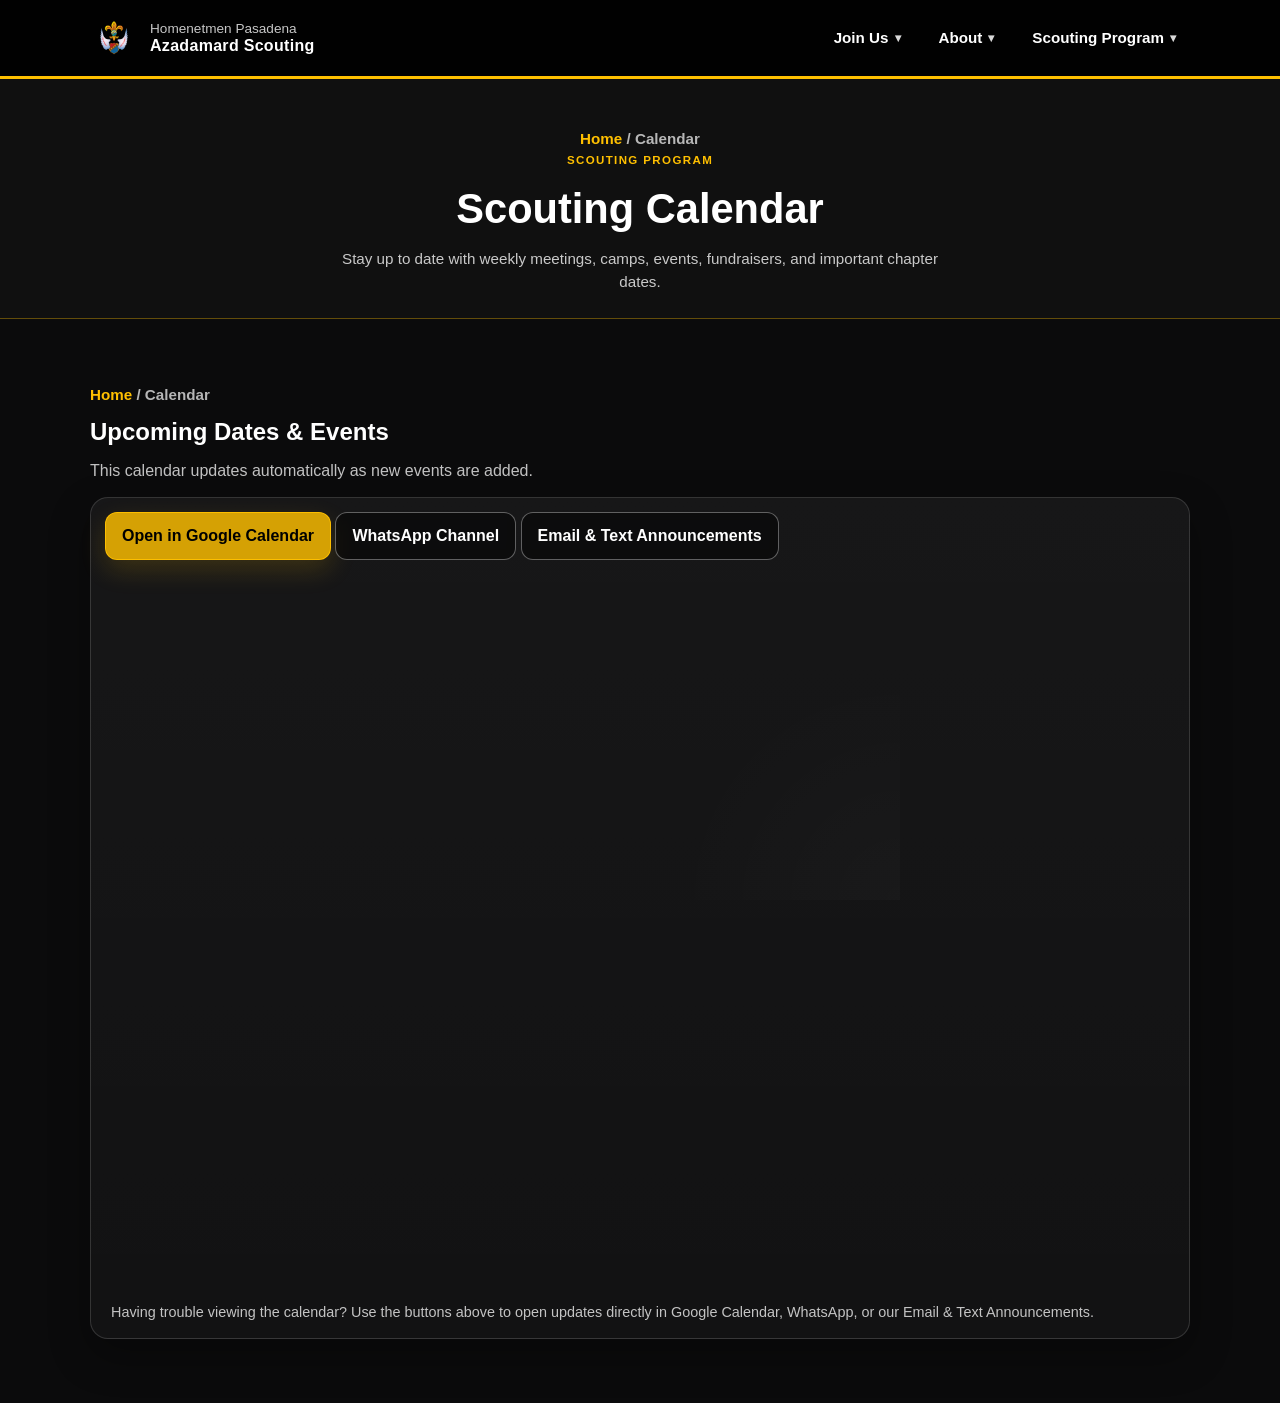
==== commit f7cee340: "bread crumb" ====
--- a/calendar.html
+++ b/calendar.html
@@ -53,6 +53,9 @@
   <main>
     <section class="leaders-page-hero">
       <div class="container">
+        <div class="breadcrumb">
+  <a href="index.html">Home</a> / Calendar
+</div>
         <div class="leaders-kicker">Scouting Program</div>
         <h1 class="leaders-page-title">Scouting Calendar</h1>
         <p class="leaders-page-subtitle">
--- a/style.css
+++ b/style.css
@@ -1191,125 +1191,7 @@
 .resource-thumb-language{
   background:linear-gradient(160deg,#35282d 0%,#141113 100%);
 }
-.calendar-toolbar{
-  display:flex;
-  gap:12px;
-  flex-wrap:wrap;
-  margin-bottom:14px;
-}
-
-.calendar-embed{
-  width:100%;
-  overflow:hidden;
-  border-radius:16px;
-  border:1px solid rgba(255,255,255,0.10);
-  box-shadow:var(--shadow-sm);
-  background:#111;
-}
-
-.calendar-embed iframe{
-  display:block;
-  width:100%;
-  min-height:700px;
-  background:#111;
-}
-
-@media (max-width:768px){
-  .calendar-toolbar{
-    gap:10px;
-  }
-
-  .calendar-toolbar .btn{
-    width:100%;
-  }
-
-  .calendar-embed iframe{
-    min-height:620px;
-  }
-}
-.calendar-embed{
-  border-radius:18px;
-  overflow:hidden;
-  border:1px solid rgba(255,255,255,0.10);
-  background:#0b0b0c;
-  box-shadow:var(--shadow-md);
-}
-
-.calendar-embed iframe{
-  display:block;
-  width:100%;
-  border:none;
-}
-.calendar-toolbar{
-  display:flex;
-  gap:12px;
-  flex-wrap:wrap;
-  margin-bottom:14px;
-}
-
-.calendar-embed{
-  width:100%;
-  overflow:hidden;
-  border-radius:16px;
-  border:1px solid rgba(255,255,255,0.10);
-  box-shadow:var(--shadow-sm);
-  background:#111;
-}
-
-.calendar-embed iframe{
-  display:block;
-  width:100%;
-  min-height:700px;
-  background:#111;
-}
-
-.next-event{
-  padding-top:30px;
-}
-
-.next-event-card{
-  max-width:520px;
-  margin:auto;
-  padding:22px;
-  border-radius:18px;
-  border:1px solid var(--border);
-  background:linear-gradient(180deg, rgba(255,255,255,0.05), rgba(255,255,255,0.03));
-  box-shadow:var(--shadow-md);
-  text-align:center;
-}
-
-.next-event-label{
-  font-weight:900;
-  letter-spacing:.15em;
-  text-transform:uppercase;
-  font-size:.75rem;
-  color:var(--yellow);
-  margin-bottom:12px;
-}
-
-#nextEvent{
-  font-size:1.15rem;
-  font-weight:700;
-  line-height:1.5;
-}
-
-.next-event-footer{
-  margin-top:14px;
-}
-
-@media (max-width:768px){
-  .calendar-toolbar{
-    gap:10px;
-  }
-
-  .calendar-toolbar .btn{
-    width:100%;
-  }
-
-  .calendar-embed iframe{
-    min-height:620px;
-  }
-}
+
 /* RESPONSIVE */
 @media (max-width:980px){
   .leaders-grid{
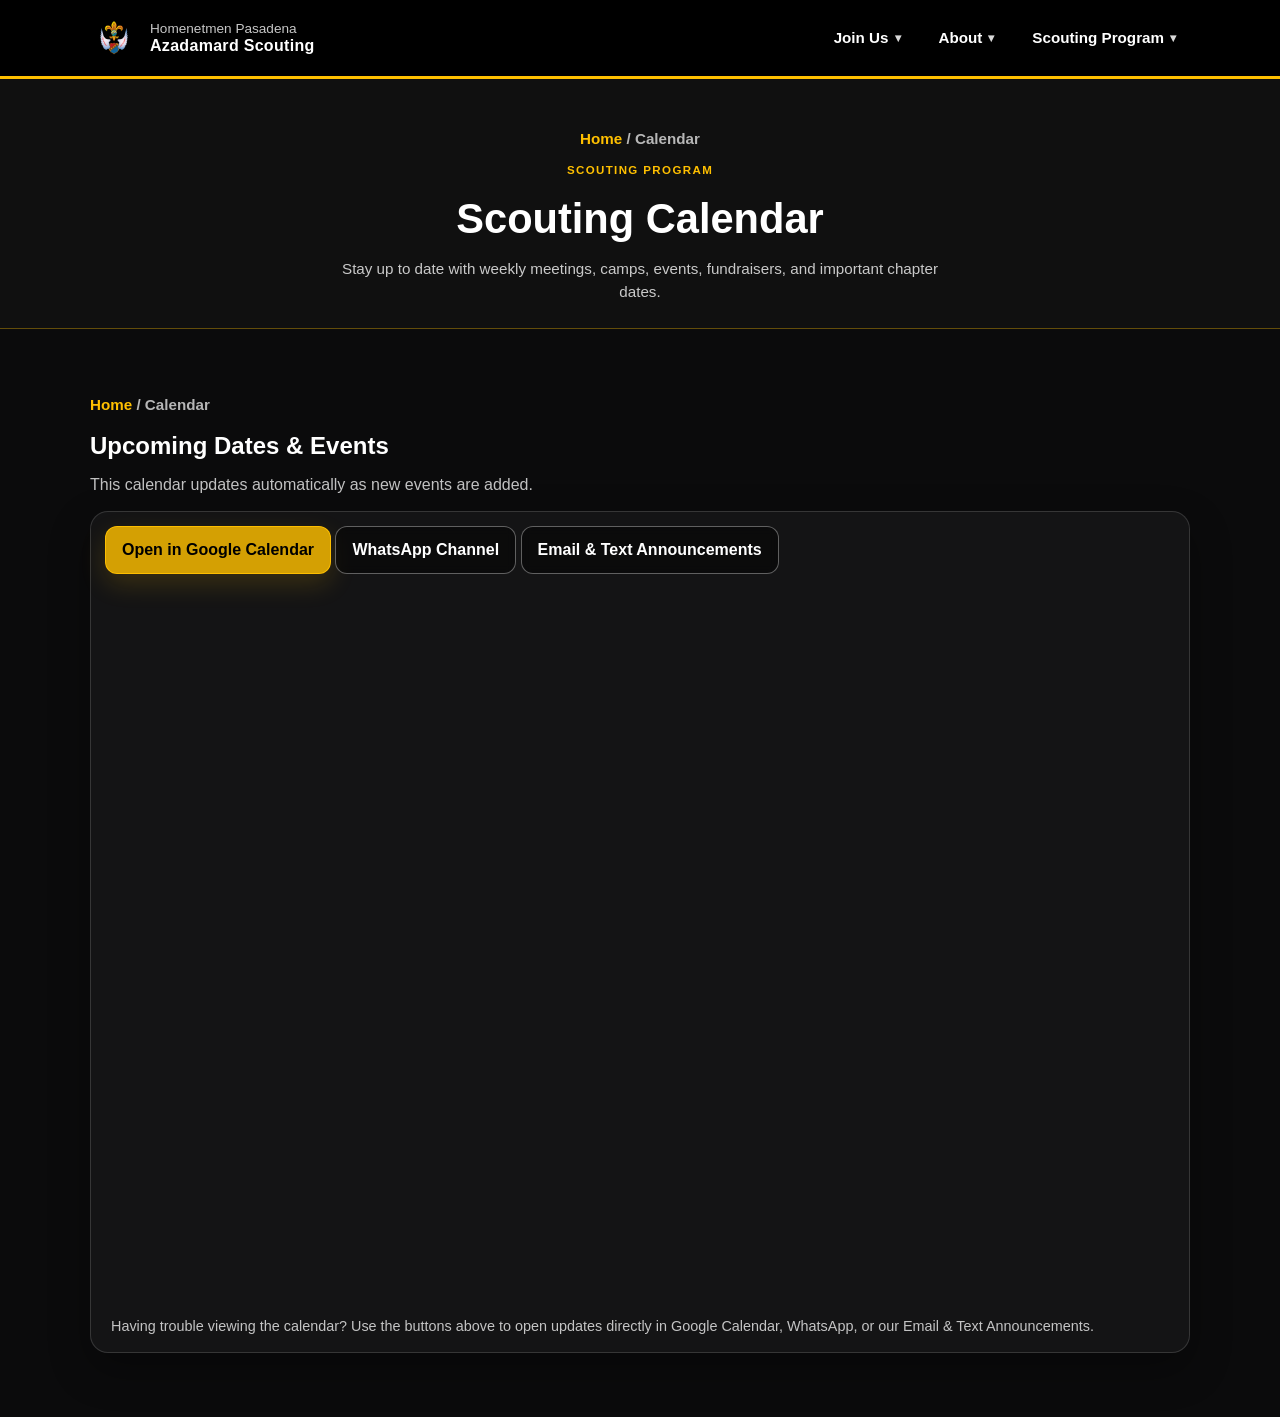
==== commit e9e0c79b: "study card" ====
--- a/calendar.html
+++ b/calendar.html
@@ -8,47 +8,76 @@
   <link rel="stylesheet" href="style.css" />
 </head>
 <body>
-  <header class="site-header">
-    <div class="container header-inner">
-      <a class="brand" href="index.html#top">
-        <img src="images/brand/logo.webp" class="logo" alt="Homenetmen Scouts Logo" />
-        <span class="brand-text">
-          <span class="brand-kicker">Homenetmen Pasadena</span>
-          <span class="brand-title">Azadamard Scouting</span>
-        </span>
-      </a>
+  <!doctype html>
+<html lang="en">
 
-      <nav class="desktop-nav" aria-label="Main navigation">
-        <div class="nav-item has-dropdown">
-          <a href="index.html#join" class="nav-link">Join Us</a>
-          <div class="dropdown">
-            <a href="index.html#join">Request Info</a>
-            <a href="index.html#contact">Contact</a>
-            <a href="https://chat.whatsapp.com/IBsD6ijPqfcJSOv74SOTvt" target="_blank" rel="noopener">WhatsApp Channel</a>
-            <a href="https://mailchi.mp/6f8df3b61e7a/sms-signup" target="_blank" rel="noopener">Email &amp; Text Announcements</a>
-          </div>
+<head>
+  <meta charset="UTF-8" />
+  <meta name="viewport" content="width=device-width, initial-scale=1" />
+  <title>Azadamard Scouting | Homenetmen Pasadena</title>
+  <meta
+    name="description"
+    content="Homenetmen Pasadena Azadamard Scouting Division. Building leaders since 1977."
+  />
+  <link rel="stylesheet" href="style.css" />
+</head>
+
+<body>
+
+<header class="site-header">
+  <div class="container header-inner">
+    <a class="brand" href="index.html#top">
+      <img src="images/brand/logo.webp" class="logo" alt="Homenetmen Scouts Logo" />
+      <span class="brand-text">
+        <span class="brand-kicker">Homenetmen Pasadena</span>
+        <span class="brand-title">Azadamard Scouting</span>
+      </span>
+    </a>
+
+    <nav class="desktop-nav" aria-label="Main navigation">
+      <div class="nav-item has-dropdown">
+        <a href="index.html#join" class="nav-link">Join Us</a>
+        <div class="dropdown">
+          <a href="index.html#join">Request Info</a>
+          <a href="index.html#contact">Contact</a>
+          <a
+            href="https://chat.whatsapp.com/IBsD6ijPqfcJSOv74SOTvt"
+            target="_blank"
+            rel="noopener"
+          >
+            WhatsApp Channel
+          </a>
+          <a
+            href="https://mailchi.mp/6f8df3b61e7a/sms-signup"
+            target="_blank"
+            rel="noopener"
+          >
+            Email &amp; Text Announcements
+          </a>
         </div>
+      </div>
 
-        <div class="nav-item has-dropdown">
-          <a href="index.html#about" class="nav-link">About</a>
-          <div class="dropdown">
-            <a href="index.html#about">About Us</a>
-            <a href="gallery.html">Gallery</a>
-          </div>
+      <div class="nav-item has-dropdown">
+        <a href="index.html#about" class="nav-link">About</a>
+        <div class="dropdown">
+          <a href="index.html#about">About Us</a>
+          <a href="gallery.html">Gallery</a>
         </div>
+      </div>
 
-        <div class="nav-item has-dropdown">
-          <a href="resources.html" class="nav-link">Scouting Program</a>
-          <div class="dropdown">
-            <a href="resources.html">Resources</a>
-            <a href="leaders.html">Meet the Leaders</a>
-            <a href="uniforms.html">Uniforms</a>
-            <a href="calendar.html">Calendar</a>
-          </div>
+      <div class="nav-item has-dropdown">
+        <a href="resources.html" class="nav-link">Scouting Program</a>
+        <div class="dropdown">
+          <a href="resources.html">Resources</a>
+          <a href="study.html">Study Cards</a>
+          <a href="leaders.html">Meet the Leaders</a>
+          <a href="uniforms.html">Uniforms</a>
+          <a href="calendar.html">Calendar</a>
         </div>
-      </nav>
-    </div>
-  </header>
+      </div>
+    </nav>
+  </div>
+</header>
 
   <main>
     <section class="leaders-page-hero">
--- a/style.css
+++ b/style.css
@@ -8,7 +8,7 @@
   --bg-soft:#101114;
   --bg-deep:#070708;
 
-  --panel:rgba(255,255,255,0.06);
+  --panel:rgba(255,255,255,0.05);
   --panel2:rgba(255,255,255,0.04);
   --panel3:rgba(255,255,255,0.03);
 
@@ -48,11 +48,9 @@
   color:var(--text);
   line-height:1.6;
   background-color:var(--bg);
-  background-image:
-    radial-gradient(circle at top center, rgba(255,192,0,0.035), transparent 22%),
-    radial-gradient(circle at bottom right, rgba(255,255,255,0.02), transparent 18%);
+  background-image:none;
   background-repeat:no-repeat;
-  background-size:1400px 700px, 900px 900px;
+  background-size:auto;
   background-attachment:scroll;
 }
 
@@ -92,7 +90,7 @@
   position:sticky;
   top:0;
   z-index:1000;
-  background:rgba(0,0,0,0.90);
+  background:rgba(0,0,0,0.92);
   border-bottom:3px solid var(--yellow);
   backdrop-filter:blur(10px);
 }
@@ -290,33 +288,6 @@
   box-shadow:0 12px 30px rgba(0,0,0,0.24);
 }
 
-/* JOIN BANNER BUTTON OVERRIDES */
-.join-banner .btn{
-  backdrop-filter:none;
-}
-
-.join-banner .btn.primary{
-  background:#000;
-  color:#fff;
-  border-color:#000;
-  box-shadow:none;
-}
-
-.join-banner .btn.primary:hover{
-  background:#111;
-}
-
-.join-banner .btn.ghost{
-  background:transparent;
-  color:#000;
-  border-color:#000;
-}
-
-.join-banner .btn.ghost:hover{
-  background:rgba(0,0,0,0.08);
-  color:#000;
-}
-
 /* JOIN BANNER */
 .join-banner{
   position:relative;
@@ -330,7 +301,7 @@
   content:"";
   position:absolute;
   inset:0;
-  background:linear-gradient(90deg, rgba(255,255,255,0.12), transparent 35%, rgba(0,0,0,0.05));
+  background:linear-gradient(90deg, rgba(255,255,255,0.10), transparent 35%, rgba(0,0,0,0.04));
   pointer-events:none;
 }
 
@@ -360,6 +331,32 @@
   display:flex;
   gap:12px;
   flex-wrap:wrap;
+}
+
+.join-banner .btn{
+  backdrop-filter:none;
+}
+
+.join-banner .btn.primary{
+  background:#000;
+  color:#fff;
+  border-color:#000;
+  box-shadow:none;
+}
+
+.join-banner .btn.primary:hover{
+  background:#111;
+}
+
+.join-banner .btn.ghost{
+  background:transparent;
+  color:#000;
+  border-color:#000;
+}
+
+.join-banner .btn.ghost:hover{
+  background:rgba(0,0,0,0.08);
+  color:#000;
 }
 
 /* HERO */
@@ -452,8 +449,8 @@
 }
 
 .note{
-  background:rgba(0,0,0,0.45);
-  border:1px solid rgba(255,255,255,0.30);
+  background:rgba(0,0,0,0.55);
+  border:1px solid rgba(255,255,255,0.24);
   border-radius:14px;
   padding:10px 12px;
   backdrop-filter:blur(6px);
@@ -500,12 +497,20 @@
   align-items:start;
 }
 
-.card{
-  background:linear-gradient(180deg, rgba(255,255,255,0.05), rgba(255,255,255,0.03));
+.card,
+.signup,
+.mini,
+.faq-item,
+.gallery-card,
+.step{
+  background:rgba(255,255,255,0.04);
   border:1px solid var(--border);
   border-radius:18px;
+  box-shadow:var(--shadow-md);
+}
+
+.card{
   padding:22px;
-  box-shadow:var(--shadow-md);
 }
 
 .divider{
@@ -526,18 +531,13 @@
   display:flex;
   align-items:flex-start;
   gap:25px;
-  background:rgba(255,255,255,0.025);
-  border:1px solid rgba(255,255,255,0.12);
-  border-radius:18px;
   padding:26px 30px;
   transition:all 0.25s ease;
-  box-shadow:var(--shadow-sm);
 }
 
 .step:hover{
   border-color:var(--yellow);
   transform:translateY(-2px);
-  box-shadow:var(--shadow-md);
 }
 
 .step-num{
@@ -572,11 +572,7 @@
 /* SIGNUP FORM */
 .signup{
   margin-top:22px;
-  background:linear-gradient(180deg, rgba(255,255,255,0.04), rgba(255,255,255,0.03));
-  border:1px solid var(--border);
-  border-radius:18px;
   padding:22px;
-  box-shadow:var(--shadow-md);
 }
 
 .signup-grid{
@@ -662,19 +658,14 @@
 
 .gallery-card{
   display:block;
-  border-radius:16px;
   overflow:hidden;
-  border:1px solid rgba(255,255,255,0.14);
-  background:linear-gradient(180deg, rgba(255,255,255,0.04), rgba(255,255,255,0.025));
   color:var(--text);
   transition:transform .2s ease, border-color .2s ease, box-shadow .2s ease;
-  box-shadow:var(--shadow-sm);
 }
 
 .gallery-card:hover{
   transform:translateY(-3px);
   border-color:rgba(255,192,0,0.55);
-  box-shadow:var(--shadow-md);
   text-decoration:none;
 }
 
@@ -715,6 +706,7 @@
   color:rgba(255,255,255,0.70);
   font-weight:700;
   font-size:0.95rem;
+  margin-bottom:10px;
 }
 
 .breadcrumb a{
@@ -733,11 +725,7 @@
 
 .faq-item{
   margin-bottom:14px;
-  background:linear-gradient(180deg, rgba(255,255,255,0.05), rgba(255,255,255,0.03));
-  border:1px solid rgba(255,255,255,0.10);
-  border-radius:16px;
   overflow:hidden;
-  box-shadow:var(--shadow-sm);
 }
 
 .faq-item[open]{
@@ -920,11 +908,8 @@
 }
 
 .mini{
-  background:linear-gradient(180deg, rgba(255,255,255,0.05), rgba(255,255,255,0.03));
-  border:1px solid var(--border);
+  padding:16px;
   border-radius:14px;
-  padding:16px;
-  box-shadow:var(--shadow-sm);
 }
 
 .mini-title{
@@ -997,7 +982,7 @@
 }
 
 .leader-card{
-  background:linear-gradient(180deg, #1a1a1a, #141414);
+  background:#141414;
   border-radius:16px;
   overflow:hidden;
   border:1px solid rgba(255,255,255,0.08);
@@ -1161,35 +1146,73 @@
 }
 
 .resource-thumb-mogli{
-  background:linear-gradient(160deg,#4e3d00 0%,#171100 100%);
+  background:#2a2206;
 }
 
 .resource-thumb-miasdgh{
-  background:linear-gradient(160deg,#2e2e2f 0%,#111214 100%);
+  background:#202123;
 }
 
 .resource-thumb-yergasdgh{
-  background:linear-gradient(160deg,#3f2c00 0%,#161100 100%);
+  background:#2d2207;
 }
 
 .resource-thumb-norakeer{
-  background:linear-gradient(160deg,#3c3030 0%,#141212 100%);
+  background:#2a1f1f;
 }
 
 .resource-thumb-norendza{
-  background:linear-gradient(160deg,#26313d 0%,#11161b 100%);
+  background:#1c2630;
 }
 
 .resource-thumb-pengark{
-  background:linear-gradient(160deg,#2e3523 0%,#11140f 100%);
+  background:#222918;
 }
 
 .resource-thumb-updated{
-  background:linear-gradient(160deg,#5a4500 0%,#1c1400 100%);
+  background:#3a2b06;
 }
 
 .resource-thumb-language{
-  background:linear-gradient(160deg,#35282d 0%,#141113 100%);
+  background:#2a2024;
+}
+
+/* RESOURCES PAGE LAYOUT */
+.resources-page .container{
+  width:min(1280px,94vw);
+}
+
+.resources-page .library-intro{
+  max-width:980px;
+  margin:24px auto 42px;
+}
+
+.resources-page .library-group-head{
+  max-width:980px;
+  margin:0 auto 28px;
+}
+
+.resources-page .resources-grid{
+  grid-template-columns:repeat(auto-fit,minmax(240px,1fr));
+  gap:28px;
+  max-width:none;
+  width:100%;
+}
+
+.resources-page .resources-grid-small{
+  max-width:340px;
+}
+
+.resources-page .resource-card{
+  width:100%;
+}
+
+.resources-page .resource-thumb{
+  aspect-ratio:3 / 4.1;
+}
+
+.resources-page .library-group{
+  margin-top:60px;
 }
 
 /* RESPONSIVE */
@@ -1209,6 +1232,22 @@
   .nav-link{
     padding:10px 12px;
     font-size:0.92rem;
+  }
+}
+
+@media (max-width:900px){
+  .resources-page .container{
+    width:min(1280px,95vw);
+  }
+
+  .resources-page .resources-grid{
+    grid-template-columns:repeat(auto-fit,minmax(210px,1fr));
+    gap:20px;
+  }
+
+  .resources-page .library-intro,
+  .resources-page .library-group-head{
+    max-width:none;
   }
 }
 
@@ -1320,6 +1359,18 @@
 
   .join-text h2{
     font-size:1.35rem;
+  }
+
+  .calendar-toolbar{
+    gap:10px;
+  }
+
+  .calendar-toolbar .btn{
+    width:100%;
+  }
+
+  .calendar-embed iframe{
+    min-height:620px;
   }
 }
 
@@ -1430,6 +1481,27 @@
     min-width:unset;
     width:100%;
   }
+
+  .resources-page .resources-grid{
+    grid-template-columns:1fr 1fr;
+    gap:16px;
+  }
+
+  .resources-page .resources-grid-small{
+    max-width:none;
+  }
+
+  .resources-page .resource-thumb{
+    aspect-ratio:3 / 4.2;
+  }
+
+  .resources-page .resource-card h4{
+    font-size:0.98rem;
+  }
+
+  .resources-page .resource-meta{
+    font-size:0.86rem;
+  }
 }
 
 @media (max-width:480px){
@@ -1487,6 +1559,10 @@
     height:360px;
     object-fit:cover;
     object-position:center 80%;
+  }
+
+  .resources-page .resources-grid{
+    grid-template-columns:1fr;
   }
 }
 
@@ -1514,32 +1590,141 @@
     transition:none;
   }
 }
-.next-event{
-  padding-top:30px;
-}
-
-.next-event-card{
-  max-width:520px;
-  margin:auto;
-  padding:22px;
-  border-radius:18px;
-  border:1px solid var(--border);
-  background:linear-gradient(180deg, rgba(255,255,255,0.05), rgba(255,255,255,0.03));
-  box-shadow:var(--shadow-md);
-  text-align:center;
-}
-
-.next-event-label{
-  font-weight:900;
-  letter-spacing:.15em;
-  text-transform:uppercase;
-  font-size:.75rem;
-  color:var(--yellow);
-  margin-bottom:12px;
-}
-
-#nextEvent{
-  font-size:1.15rem;
-  font-weight:700;
-  line-height:1.4;
+/* =========================
+   STUDY PAGE
+========================= */
+
+.study-hero {
+  padding: 56px 0 24px;
+  background: linear-gradient(180deg, #ffc000 0%, #e6ae00 100%);
+  color: #000;
+}
+
+.study-hero .container {
+  width: min(1200px, calc(100% - 32px));
+  margin: 0 auto;
+}
+
+.study-kicker {
+  margin: 0 0 8px;
+  font-size: 0.85rem;
+  font-weight: 800;
+  text-transform: uppercase;
+  letter-spacing: 0.08em;
+}
+
+.study-hero h1 {
+  margin: 0 0 10px;
+  font-size: clamp(2rem, 4vw, 3.2rem);
+  line-height: 1.05;
+}
+
+.study-subtitle {
+  margin: 0;
+  font-size: 1.05rem;
+  line-height: 1.6;
+  max-width: 760px;
+}
+
+.study-section {
+  padding: 40px 0 70px;
+  background: #0b0b0c;
+}
+
+.study-section .container {
+  width: min(1200px, calc(100% - 32px));
+  margin: 0 auto;
+}
+
+.study-grid {
+  display: grid;
+  grid-template-columns: repeat(3, minmax(0, 1fr));
+  gap: 20px;
+}
+
+.flashcard {
+  perspective: 1200px;
+  cursor: pointer;
+}
+
+.flashcard-inner {
+  position: relative;
+  width: 100%;
+  min-height: 260px;
+  transform-style: preserve-3d;
+  transition: transform 0.7s ease;
+}
+
+.flashcard.is-flipped .flashcard-inner {
+  transform: rotateY(180deg);
+}
+
+.flashcard-face {
+  position: absolute;
+  inset: 0;
+  border-radius: 24px;
+  padding: 24px;
+  backface-visibility: hidden;
+  display: flex;
+  flex-direction: column;
+  justify-content: space-between;
+  box-shadow: 0 20px 45px rgba(0, 0, 0, 0.28);
+}
+
+.flashcard-front {
+  background: linear-gradient(180deg, rgba(255,255,255,0.06), rgba(255,255,255,0.03));
+  border: 1px solid rgba(255,255,255,0.12);
+  color: #fff;
+}
+
+.flashcard-back {
+  background: linear-gradient(180deg, rgba(255,192,0,0.18), rgba(255,192,0,0.08));
+  border: 1px solid rgba(255,192,0,0.28);
+  color: #fff;
+  transform: rotateY(180deg);
+}
+
+.card-tag {
+  display: inline-block;
+  width: fit-content;
+  padding: 8px 12px;
+  border-radius: 999px;
+  background: rgba(255,192,0,0.14);
+  color: #ffc000;
+  font-size: 0.78rem;
+  font-weight: 800;
+  text-transform: uppercase;
+  letter-spacing: 0.05em;
+}
+
+.flashcard h3 {
+  margin: 18px 0 12px;
+  font-size: 1.2rem;
+  line-height: 1.45;
+}
+
+.flashcard p {
+  margin: 0;
+  color: rgba(255,255,255,0.7);
+  font-size: 0.95rem;
+}
+
+@media (max-width: 980px) {
+  .study-grid {
+    grid-template-columns: repeat(2, minmax(0, 1fr));
+  }
+}
+
+@media (max-width: 640px) {
+  .study-grid {
+    grid-template-columns: 1fr;
+  }
+
+  .flashcard-inner {
+    min-height: 230px;
+  }
+
+  .study-hero {
+    padding: 38px 0 18px;
+  }
 }
--- a/style.css
+++ b/style.css
@@ -8,7 +8,7 @@
   --bg-soft:#101114;
   --bg-deep:#070708;
 
-  --panel:rgba(255,255,255,0.06);
+  --panel:rgba(255,255,255,0.05);
   --panel2:rgba(255,255,255,0.04);
   --panel3:rgba(255,255,255,0.03);
 
@@ -48,11 +48,9 @@
   color:var(--text);
   line-height:1.6;
   background-color:var(--bg);
-  background-image:
-    radial-gradient(circle at top center, rgba(255,192,0,0.035), transparent 22%),
-    radial-gradient(circle at bottom right, rgba(255,255,255,0.02), transparent 18%);
+  background-image:none;
   background-repeat:no-repeat;
-  background-size:1400px 700px, 900px 900px;
+  background-size:auto;
   background-attachment:scroll;
 }
 
@@ -92,7 +90,7 @@
   position:sticky;
   top:0;
   z-index:1000;
-  background:rgba(0,0,0,0.90);
+  background:rgba(0,0,0,0.92);
   border-bottom:3px solid var(--yellow);
   backdrop-filter:blur(10px);
 }
@@ -290,33 +288,6 @@
   box-shadow:0 12px 30px rgba(0,0,0,0.24);
 }
 
-/* JOIN BANNER BUTTON OVERRIDES */
-.join-banner .btn{
-  backdrop-filter:none;
-}
-
-.join-banner .btn.primary{
-  background:#000;
-  color:#fff;
-  border-color:#000;
-  box-shadow:none;
-}
-
-.join-banner .btn.primary:hover{
-  background:#111;
-}
-
-.join-banner .btn.ghost{
-  background:transparent;
-  color:#000;
-  border-color:#000;
-}
-
-.join-banner .btn.ghost:hover{
-  background:rgba(0,0,0,0.08);
-  color:#000;
-}
-
 /* JOIN BANNER */
 .join-banner{
   position:relative;
@@ -330,7 +301,7 @@
   content:"";
   position:absolute;
   inset:0;
-  background:linear-gradient(90deg, rgba(255,255,255,0.12), transparent 35%, rgba(0,0,0,0.05));
+  background:linear-gradient(90deg, rgba(255,255,255,0.10), transparent 35%, rgba(0,0,0,0.04));
   pointer-events:none;
 }
 
@@ -360,6 +331,32 @@
   display:flex;
   gap:12px;
   flex-wrap:wrap;
+}
+
+.join-banner .btn{
+  backdrop-filter:none;
+}
+
+.join-banner .btn.primary{
+  background:#000;
+  color:#fff;
+  border-color:#000;
+  box-shadow:none;
+}
+
+.join-banner .btn.primary:hover{
+  background:#111;
+}
+
+.join-banner .btn.ghost{
+  background:transparent;
+  color:#000;
+  border-color:#000;
+}
+
+.join-banner .btn.ghost:hover{
+  background:rgba(0,0,0,0.08);
+  color:#000;
 }
 
 /* HERO */
@@ -452,8 +449,8 @@
 }
 
 .note{
-  background:rgba(0,0,0,0.45);
-  border:1px solid rgba(255,255,255,0.30);
+  background:rgba(0,0,0,0.55);
+  border:1px solid rgba(255,255,255,0.24);
   border-radius:14px;
   padding:10px 12px;
   backdrop-filter:blur(6px);
@@ -500,12 +497,20 @@
   align-items:start;
 }
 
-.card{
-  background:linear-gradient(180deg, rgba(255,255,255,0.05), rgba(255,255,255,0.03));
+.card,
+.signup,
+.mini,
+.faq-item,
+.gallery-card,
+.step{
+  background:rgba(255,255,255,0.04);
   border:1px solid var(--border);
   border-radius:18px;
+  box-shadow:var(--shadow-md);
+}
+
+.card{
   padding:22px;
-  box-shadow:var(--shadow-md);
 }
 
 .divider{
@@ -526,18 +531,13 @@
   display:flex;
   align-items:flex-start;
   gap:25px;
-  background:rgba(255,255,255,0.025);
-  border:1px solid rgba(255,255,255,0.12);
-  border-radius:18px;
   padding:26px 30px;
   transition:all 0.25s ease;
-  box-shadow:var(--shadow-sm);
 }
 
 .step:hover{
   border-color:var(--yellow);
   transform:translateY(-2px);
-  box-shadow:var(--shadow-md);
 }
 
 .step-num{
@@ -572,11 +572,7 @@
 /* SIGNUP FORM */
 .signup{
   margin-top:22px;
-  background:linear-gradient(180deg, rgba(255,255,255,0.04), rgba(255,255,255,0.03));
-  border:1px solid var(--border);
-  border-radius:18px;
   padding:22px;
-  box-shadow:var(--shadow-md);
 }
 
 .signup-grid{
@@ -662,19 +658,14 @@
 
 .gallery-card{
   display:block;
-  border-radius:16px;
   overflow:hidden;
-  border:1px solid rgba(255,255,255,0.14);
-  background:linear-gradient(180deg, rgba(255,255,255,0.04), rgba(255,255,255,0.025));
   color:var(--text);
   transition:transform .2s ease, border-color .2s ease, box-shadow .2s ease;
-  box-shadow:var(--shadow-sm);
 }
 
 .gallery-card:hover{
   transform:translateY(-3px);
   border-color:rgba(255,192,0,0.55);
-  box-shadow:var(--shadow-md);
   text-decoration:none;
 }
 
@@ -715,6 +706,7 @@
   color:rgba(255,255,255,0.70);
   font-weight:700;
   font-size:0.95rem;
+  margin-bottom:10px;
 }
 
 .breadcrumb a{
@@ -733,11 +725,7 @@
 
 .faq-item{
   margin-bottom:14px;
-  background:linear-gradient(180deg, rgba(255,255,255,0.05), rgba(255,255,255,0.03));
-  border:1px solid rgba(255,255,255,0.10);
-  border-radius:16px;
   overflow:hidden;
-  box-shadow:var(--shadow-sm);
 }
 
 .faq-item[open]{
@@ -920,11 +908,8 @@
 }
 
 .mini{
-  background:linear-gradient(180deg, rgba(255,255,255,0.05), rgba(255,255,255,0.03));
-  border:1px solid var(--border);
+  padding:16px;
   border-radius:14px;
-  padding:16px;
-  box-shadow:var(--shadow-sm);
 }
 
 .mini-title{
@@ -997,7 +982,7 @@
 }
 
 .leader-card{
-  background:linear-gradient(180deg, #1a1a1a, #141414);
+  background:#141414;
   border-radius:16px;
   overflow:hidden;
   border:1px solid rgba(255,255,255,0.08);
@@ -1161,35 +1146,73 @@
 }
 
 .resource-thumb-mogli{
-  background:linear-gradient(160deg,#4e3d00 0%,#171100 100%);
+  background:#2a2206;
 }
 
 .resource-thumb-miasdgh{
-  background:linear-gradient(160deg,#2e2e2f 0%,#111214 100%);
+  background:#202123;
 }
 
 .resource-thumb-yergasdgh{
-  background:linear-gradient(160deg,#3f2c00 0%,#161100 100%);
+  background:#2d2207;
 }
 
 .resource-thumb-norakeer{
-  background:linear-gradient(160deg,#3c3030 0%,#141212 100%);
+  background:#2a1f1f;
 }
 
 .resource-thumb-norendza{
-  background:linear-gradient(160deg,#26313d 0%,#11161b 100%);
+  background:#1c2630;
 }
 
 .resource-thumb-pengark{
-  background:linear-gradient(160deg,#2e3523 0%,#11140f 100%);
+  background:#222918;
 }
 
 .resource-thumb-updated{
-  background:linear-gradient(160deg,#5a4500 0%,#1c1400 100%);
+  background:#3a2b06;
 }
 
 .resource-thumb-language{
-  background:linear-gradient(160deg,#35282d 0%,#141113 100%);
+  background:#2a2024;
+}
+
+/* RESOURCES PAGE LAYOUT */
+.resources-page .container{
+  width:min(1280px,94vw);
+}
+
+.resources-page .library-intro{
+  max-width:980px;
+  margin:24px auto 42px;
+}
+
+.resources-page .library-group-head{
+  max-width:980px;
+  margin:0 auto 28px;
+}
+
+.resources-page .resources-grid{
+  grid-template-columns:repeat(auto-fit,minmax(240px,1fr));
+  gap:28px;
+  max-width:none;
+  width:100%;
+}
+
+.resources-page .resources-grid-small{
+  max-width:340px;
+}
+
+.resources-page .resource-card{
+  width:100%;
+}
+
+.resources-page .resource-thumb{
+  aspect-ratio:3 / 4.1;
+}
+
+.resources-page .library-group{
+  margin-top:60px;
 }
 
 /* RESPONSIVE */
@@ -1209,6 +1232,22 @@
   .nav-link{
     padding:10px 12px;
     font-size:0.92rem;
+  }
+}
+
+@media (max-width:900px){
+  .resources-page .container{
+    width:min(1280px,95vw);
+  }
+
+  .resources-page .resources-grid{
+    grid-template-columns:repeat(auto-fit,minmax(210px,1fr));
+    gap:20px;
+  }
+
+  .resources-page .library-intro,
+  .resources-page .library-group-head{
+    max-width:none;
   }
 }
 
@@ -1320,6 +1359,18 @@
 
   .join-text h2{
     font-size:1.35rem;
+  }
+
+  .calendar-toolbar{
+    gap:10px;
+  }
+
+  .calendar-toolbar .btn{
+    width:100%;
+  }
+
+  .calendar-embed iframe{
+    min-height:620px;
   }
 }
 
@@ -1430,6 +1481,27 @@
     min-width:unset;
     width:100%;
   }
+
+  .resources-page .resources-grid{
+    grid-template-columns:1fr 1fr;
+    gap:16px;
+  }
+
+  .resources-page .resources-grid-small{
+    max-width:none;
+  }
+
+  .resources-page .resource-thumb{
+    aspect-ratio:3 / 4.2;
+  }
+
+  .resources-page .resource-card h4{
+    font-size:0.98rem;
+  }
+
+  .resources-page .resource-meta{
+    font-size:0.86rem;
+  }
 }
 
 @media (max-width:480px){
@@ -1487,6 +1559,10 @@
     height:360px;
     object-fit:cover;
     object-position:center 80%;
+  }
+
+  .resources-page .resources-grid{
+    grid-template-columns:1fr;
   }
 }
 
@@ -1514,32 +1590,141 @@
     transition:none;
   }
 }
-.next-event{
-  padding-top:30px;
-}
-
-.next-event-card{
-  max-width:520px;
-  margin:auto;
-  padding:22px;
-  border-radius:18px;
-  border:1px solid var(--border);
-  background:linear-gradient(180deg, rgba(255,255,255,0.05), rgba(255,255,255,0.03));
-  box-shadow:var(--shadow-md);
-  text-align:center;
-}
-
-.next-event-label{
-  font-weight:900;
-  letter-spacing:.15em;
-  text-transform:uppercase;
-  font-size:.75rem;
-  color:var(--yellow);
-  margin-bottom:12px;
-}
-
-#nextEvent{
-  font-size:1.15rem;
-  font-weight:700;
-  line-height:1.4;
+/* =========================
+   STUDY PAGE
+========================= */
+
+.study-hero {
+  padding: 56px 0 24px;
+  background: linear-gradient(180deg, #ffc000 0%, #e6ae00 100%);
+  color: #000;
+}
+
+.study-hero .container {
+  width: min(1200px, calc(100% - 32px));
+  margin: 0 auto;
+}
+
+.study-kicker {
+  margin: 0 0 8px;
+  font-size: 0.85rem;
+  font-weight: 800;
+  text-transform: uppercase;
+  letter-spacing: 0.08em;
+}
+
+.study-hero h1 {
+  margin: 0 0 10px;
+  font-size: clamp(2rem, 4vw, 3.2rem);
+  line-height: 1.05;
+}
+
+.study-subtitle {
+  margin: 0;
+  font-size: 1.05rem;
+  line-height: 1.6;
+  max-width: 760px;
+}
+
+.study-section {
+  padding: 40px 0 70px;
+  background: #0b0b0c;
+}
+
+.study-section .container {
+  width: min(1200px, calc(100% - 32px));
+  margin: 0 auto;
+}
+
+.study-grid {
+  display: grid;
+  grid-template-columns: repeat(3, minmax(0, 1fr));
+  gap: 20px;
+}
+
+.flashcard {
+  perspective: 1200px;
+  cursor: pointer;
+}
+
+.flashcard-inner {
+  position: relative;
+  width: 100%;
+  min-height: 260px;
+  transform-style: preserve-3d;
+  transition: transform 0.7s ease;
+}
+
+.flashcard.is-flipped .flashcard-inner {
+  transform: rotateY(180deg);
+}
+
+.flashcard-face {
+  position: absolute;
+  inset: 0;
+  border-radius: 24px;
+  padding: 24px;
+  backface-visibility: hidden;
+  display: flex;
+  flex-direction: column;
+  justify-content: space-between;
+  box-shadow: 0 20px 45px rgba(0, 0, 0, 0.28);
+}
+
+.flashcard-front {
+  background: linear-gradient(180deg, rgba(255,255,255,0.06), rgba(255,255,255,0.03));
+  border: 1px solid rgba(255,255,255,0.12);
+  color: #fff;
+}
+
+.flashcard-back {
+  background: linear-gradient(180deg, rgba(255,192,0,0.18), rgba(255,192,0,0.08));
+  border: 1px solid rgba(255,192,0,0.28);
+  color: #fff;
+  transform: rotateY(180deg);
+}
+
+.card-tag {
+  display: inline-block;
+  width: fit-content;
+  padding: 8px 12px;
+  border-radius: 999px;
+  background: rgba(255,192,0,0.14);
+  color: #ffc000;
+  font-size: 0.78rem;
+  font-weight: 800;
+  text-transform: uppercase;
+  letter-spacing: 0.05em;
+}
+
+.flashcard h3 {
+  margin: 18px 0 12px;
+  font-size: 1.2rem;
+  line-height: 1.45;
+}
+
+.flashcard p {
+  margin: 0;
+  color: rgba(255,255,255,0.7);
+  font-size: 0.95rem;
+}
+
+@media (max-width: 980px) {
+  .study-grid {
+    grid-template-columns: repeat(2, minmax(0, 1fr));
+  }
+}
+
+@media (max-width: 640px) {
+  .study-grid {
+    grid-template-columns: 1fr;
+  }
+
+  .flashcard-inner {
+    min-height: 230px;
+  }
+
+  .study-hero {
+    padding: 38px 0 18px;
+  }
 }
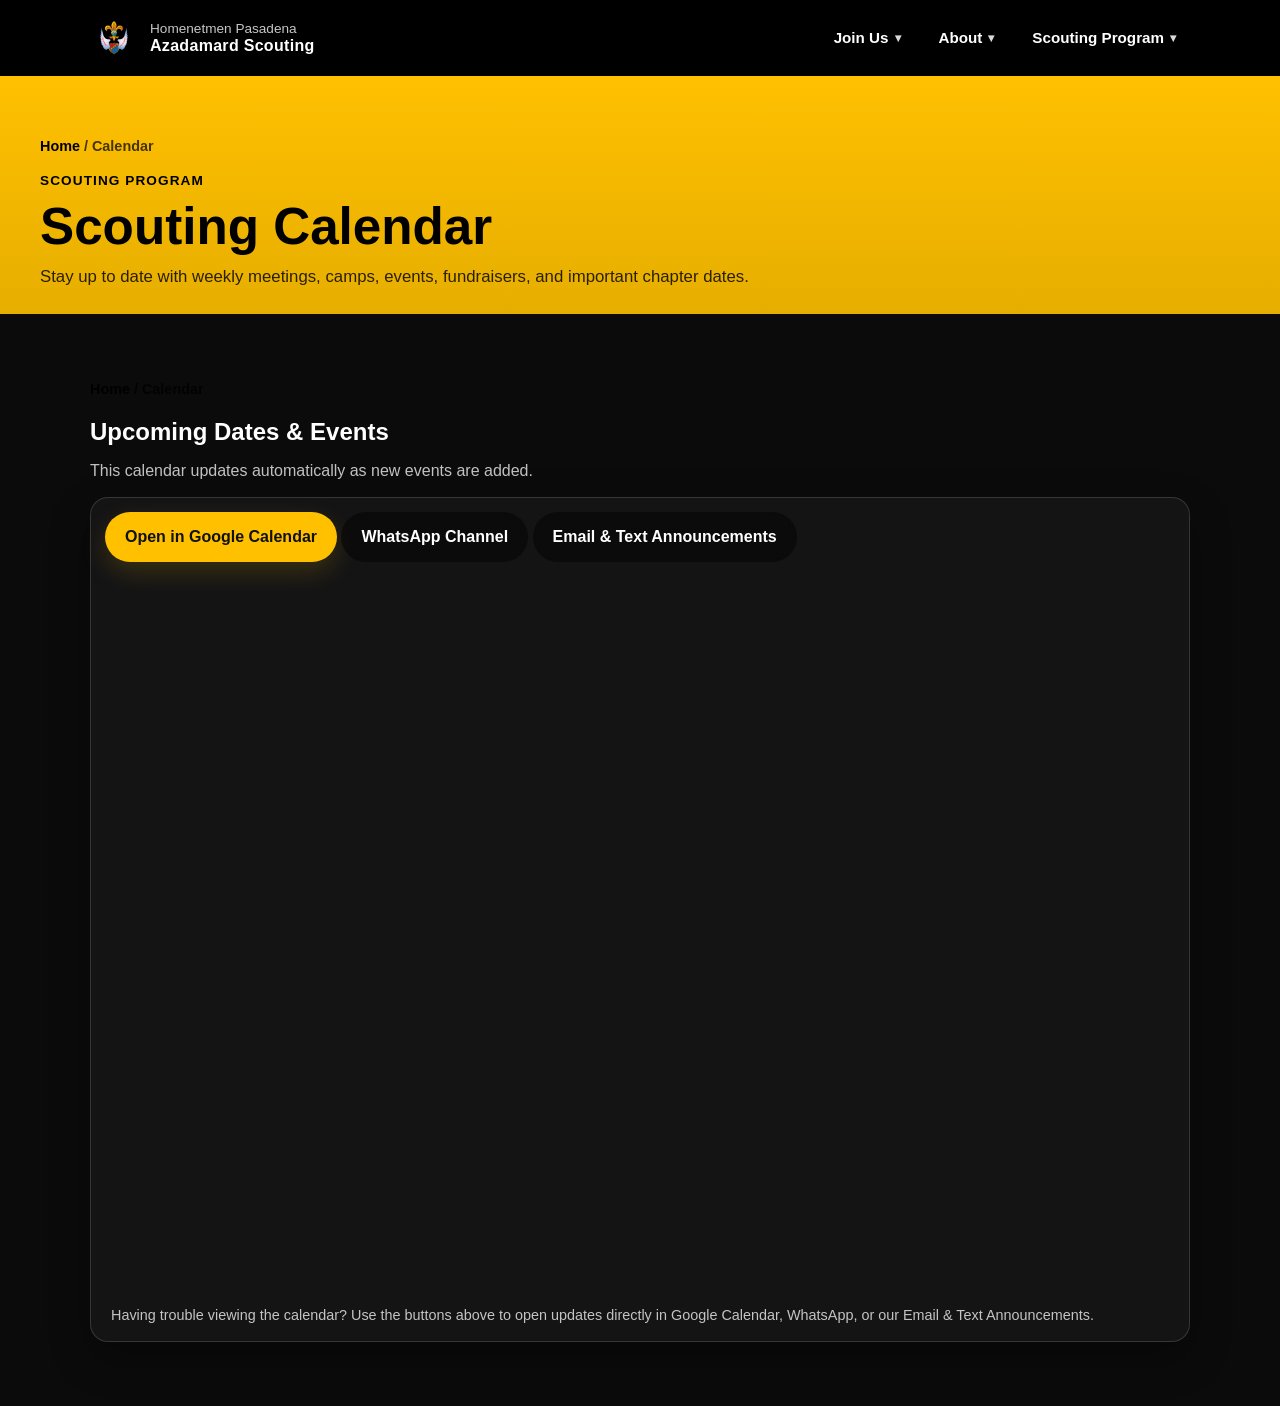
==== commit a5498615: "layout change" ====
--- a/calendar.html
+++ b/calendar.html
@@ -80,18 +80,18 @@
 </header>
 
   <main>
-    <section class="leaders-page-hero">
-      <div class="container">
-        <div class="breadcrumb">
-  <a href="index.html">Home</a> / Calendar
-</div>
-        <div class="leaders-kicker">Scouting Program</div>
-        <h1 class="leaders-page-title">Scouting Calendar</h1>
-        <p class="leaders-page-subtitle">
-          Stay up to date with weekly meetings, camps, events, fundraisers, and important chapter dates.
-        </p>
-      </div>
-    </section>
+<section class="page-hero">
+  <div class="container">
+    <div class="page-breadcrumb">
+      <a href="index.html">Home</a> / Calendar
+    </div>
+    <p class="page-kicker">Scouting Program</p>
+    <h1>Scouting Calendar</h1>
+    <p class="page-subtitle">
+      Stay up to date with weekly meetings, camps, events, fundraisers, and important chapter dates.
+    </p>
+  </div>
+</section>
 
     <section class="section">
       <div class="container" style="max-width:1100px;">
--- a/style.css
+++ b/style.css
@@ -1589,9 +1589,62 @@
   .nav-link{
     transition:none;
   }
+}/* =========================
+   SHARED PAGE HERO
+========================= */
+
+.page-hero{
+  padding:56px 0 24px;
+  background:linear-gradient(180deg, #ffc000 0%, #e6ae00 100%);
+  color:#000;
+}
+
+.page-hero .container{
+  width:min(1200px, calc(100% - 32px));
+  margin:0 auto;
+}
+
+.page-breadcrumb{
+  margin:0 0 12px;
+  font-size:0.9rem;
+  font-weight:600;
+  color:rgba(0,0,0,0.72);
+}
+
+.page-breadcrumb a{
+  color:#000;
+  text-decoration:none;
+}
+
+.page-breadcrumb a:hover{
+  text-decoration:underline;
+}
+
+.page-kicker{
+  margin:0 0 8px;
+  font-size:0.85rem;
+  font-weight:800;
+  text-transform:uppercase;
+  letter-spacing:0.08em;
+  color:#000;
+}
+
+.page-hero h1{
+  margin:0 0 10px;
+  font-size:clamp(2rem, 4vw, 3.2rem);
+  line-height:1.05;
+  color:#000;
+}
+
+.page-subtitle{
+  margin:0;
+  font-size:1.05rem;
+  line-height:1.6;
+  max-width:760px;
+  color:rgba(0,0,0,0.82);
 }
 /* =========================
-   STUDY PAGE
+   STUDY PAGE / DECK VIEW
 ========================= */
 
 .study-hero {
@@ -1600,9 +1653,12 @@
   color: #000;
 }
 
-.study-hero .container {
+.study-hero .container,
+.study-section .container,
+.study-page-actions {
   width: min(1200px, calc(100% - 32px));
-  margin: 0 auto;
+  margin-left: auto;
+  margin-right: auto;
 }
 
 .study-kicker {
@@ -1626,44 +1682,181 @@
   max-width: 760px;
 }
 
+.study-page-actions {
+  display: flex;
+  justify-content: flex-start;
+  padding-top: 52px;
+  padding-bottom: 12px;
+}
+
+.study-test-btn {
+  margin: 0;
+}
+
 .study-section {
-  padding: 40px 0 70px;
+  padding: 40px 0 80px;
   background: #0b0b0c;
 }
 
-.study-section .container {
-  width: min(1200px, calc(100% - 32px));
-  margin: 0 auto;
-}
-
-.study-grid {
+.hidden {
+  display: none !important;
+}
+
+.deck-selection {
   display: grid;
-  grid-template-columns: repeat(3, minmax(0, 1fr));
-  gap: 20px;
-}
-
-.flashcard {
-  perspective: 1200px;
+  grid-template-columns: repeat(2, minmax(0, 320px));
+  justify-content: center;
+  gap: 36px;
+  min-height: 420px;
+  align-items: center;
+}
+
+.deck-stack {
+  position: relative;
+  width: 320px;
+  height: 220px;
+  background: transparent;
+  border: none;
   cursor: pointer;
-}
-
-.flashcard-inner {
-  position: relative;
-  width: 100%;
-  min-height: 260px;
-  transform-style: preserve-3d;
-  transition: transform 0.7s ease;
-}
-
-.flashcard.is-flipped .flashcard-inner {
-  transform: rotateY(180deg);
-}
-
-.flashcard-face {
+  padding: 0;
+}
+
+.deck-layer {
   position: absolute;
   inset: 0;
   border-radius: 24px;
-  padding: 24px;
+  display: block;
+  box-shadow: 0 24px 45px rgba(0, 0, 0, 0.28);
+}
+
+.deck-layer-3 {
+  background: rgba(255, 255, 255, 0.08);
+  transform: translateY(18px) rotate(-4deg);
+}
+
+.deck-layer-2 {
+  background: rgba(255, 255, 255, 0.1);
+  transform: translateY(10px) rotate(2deg);
+}
+
+.deck-layer-1 {
+  background: linear-gradient(180deg, rgba(255,192,0,0.18), rgba(255,192,0,0.08));
+  border: 1px solid rgba(255,192,0,0.28);
+  transform: rotate(-1deg);
+}
+
+.deck-label {
+  position: absolute;
+  inset: 0;
+  z-index: 3;
+  border-radius: 24px;
+  padding: 28px;
+  display: flex;
+  flex-direction: column;
+  justify-content: flex-end;
+  text-align: left;
+  color: #fff;
+}
+
+.deck-kicker {
+  font-size: 0.82rem;
+  text-transform: uppercase;
+  letter-spacing: 0.08em;
+  color: rgba(255,255,255,0.7);
+  margin-bottom: 8px;
+}
+
+.deck-title {
+  font-size: 2rem;
+  font-weight: 800;
+  line-height: 1.05;
+  margin-bottom: 8px;
+}
+
+.deck-count {
+  font-size: 1rem;
+  color: #ffc000;
+  font-weight: 700;
+}
+
+.deck-stack:hover .deck-layer-1 {
+  transform: rotate(-2deg) translateY(-3px);
+}
+
+.deck-stack:hover .deck-layer-2 {
+  transform: translateY(8px) rotate(3deg);
+}
+
+.deck-stack:hover .deck-layer-3 {
+  transform: translateY(16px) rotate(-5deg);
+}
+
+.study-viewer {
+  max-width: 760px;
+  margin: 0 auto;
+}
+
+.study-viewer-top {
+  display: grid;
+  grid-template-columns: auto 1fr auto;
+  align-items: center;
+  gap: 18px;
+  margin-bottom: 24px;
+}
+
+.study-plain-btn {
+  border: none;
+  background: transparent;
+  color: #ffc000;
+  font-size: 1rem;
+  font-weight: 700;
+  cursor: pointer;
+  justify-self: start;
+}
+
+.deck-name-label {
+  color: #fff;
+  font-weight: 800;
+  text-align: center;
+  font-size: 1.1rem;
+}
+
+.card-counter {
+  color: rgba(255,255,255,0.75);
+  font-weight: 700;
+  justify-self: end;
+}
+
+.single-card-wrap {
+  display: flex;
+  justify-content: center;
+  margin-bottom: 24px;
+}
+
+.single-flashcard {
+  width: 100%;
+  max-width: 720px;
+  perspective: 1200px;
+  cursor: pointer;
+}
+
+.single-flashcard-inner {
+  position: relative;
+  width: 100%;
+  min-height: 360px;
+  transform-style: preserve-3d;
+  transition: transform 0.7s ease;
+}
+
+.single-flashcard.is-flipped .single-flashcard-inner {
+  transform: rotateY(180deg);
+}
+
+.single-flashcard-face {
+  position: absolute;
+  inset: 0;
+  border-radius: 26px;
+  padding: 28px;
   backface-visibility: hidden;
   display: flex;
   flex-direction: column;
@@ -1671,13 +1864,13 @@
   box-shadow: 0 20px 45px rgba(0, 0, 0, 0.28);
 }
 
-.flashcard-front {
+.single-flashcard-front {
   background: linear-gradient(180deg, rgba(255,255,255,0.06), rgba(255,255,255,0.03));
   border: 1px solid rgba(255,255,255,0.12);
   color: #fff;
 }
 
-.flashcard-back {
+.single-flashcard-back {
   background: linear-gradient(180deg, rgba(255,192,0,0.18), rgba(255,192,0,0.08));
   border: 1px solid rgba(255,192,0,0.28);
   color: #fff;
@@ -1697,34 +1890,382 @@
   letter-spacing: 0.05em;
 }
 
-.flashcard h3 {
-  margin: 18px 0 12px;
-  font-size: 1.2rem;
-  line-height: 1.45;
-}
-
-.flashcard p {
+.single-flashcard h2 {
+  margin: 18px 0 16px;
+  font-size: clamp(1.35rem, 2.5vw, 2rem);
+  line-height: 1.4;
+}
+
+.single-flashcard p {
   margin: 0;
-  color: rgba(255,255,255,0.7);
-  font-size: 0.95rem;
-}
-
-@media (max-width: 980px) {
-  .study-grid {
-    grid-template-columns: repeat(2, minmax(0, 1fr));
-  }
-}
-
-@media (max-width: 640px) {
-  .study-grid {
+  color: rgba(255,255,255,0.72);
+  font-size: 0.98rem;
+}
+
+.study-controls {
+  display: flex;
+  justify-content: center;
+  gap: 12px;
+  flex-wrap: wrap;
+}
+
+.study-btn {
+  border: none;
+  border-radius: 999px;
+  padding: 12px 18px;
+  font-weight: 700;
+  cursor: pointer;
+  font-size: 0.98rem;
+}
+
+.study-btn.primary {
+  background: #ffc000;
+  color: #111;
+}
+
+.study-btn.ghost {
+  background: rgba(255,255,255,0.08);
+  color: #fff;
+  border: 1px solid rgba(255,255,255,0.12);
+}
+
+.btn {
+  display: inline-flex;
+  align-items: center;
+  justify-content: center;
+  gap: 8px;
+  padding: 12px 20px;
+  border-radius: 999px;
+  font-weight: 700;
+  text-decoration: none;
+  transition: all .2s ease;
+  border: none;
+  cursor: pointer;
+}
+
+.btn.primary {
+  background: #FFC000;
+  color: #111;
+}
+
+.btn.primary:hover {
+  background: #ffd84a;
+  transform: translateY(-1px);
+}
+
+@media (max-width: 900px) {
+  .deck-selection {
     grid-template-columns: 1fr;
   }
-
-  .flashcard-inner {
-    min-height: 230px;
-  }
-
-  .study-hero {
-    padding: 38px 0 18px;
+}
+
+@media (max-width: 700px) {
+  .deck-stack {
+    width: 280px;
+    height: 200px;
+  }
+
+  .single-flashcard-inner {
+    min-height: 320px;
+  }
+
+  .study-viewer-top {
+    grid-template-columns: 1fr;
+    align-items: start;
+  }
+
+  .deck-name-label,
+  .card-counter,
+  .study-plain-btn {
+    justify-self: start;
+    text-align: left;
+  }
+
+  .study-controls {
+    justify-content: stretch;
+  }
+
+  .study-btn {
+    flex: 1 1 calc(33.333% - 8px);
+    text-align: center;
+  }
+
+  .study-page-actions {
+    padding-top: 40px;
+    padding-bottom: 8px;
+  }
+}
+/* =========================
+   PRACTICE TEST PAGE
+========================= */
+
+.breadcrumb{
+  font-size:.9rem;
+  margin-bottom:12px;
+  font-weight:600;
+  color:rgba(0,0,0,0.75);
+}
+
+.breadcrumb a{
+  text-decoration:none;
+  color:#000;
+}
+
+.breadcrumb a:hover{
+  text-decoration:underline;
+}
+
+.test-start-grid{
+  display:grid;
+  grid-template-columns:repeat(2, minmax(0, 1fr));
+  gap:28px;
+  max-width:1100px;
+  margin:0 auto;
+  align-items:stretch;
+}
+
+.test-start-grid .test-card{
+  height:100%;
+  display:flex;
+  flex-direction:column;
+}
+
+.test-start-grid .test-meta{
+  margin-top:18px;
+}
+
+.test-card{
+  max-width:760px;
+  margin:0 auto;
+  padding:28px;
+  border-radius:26px;
+  background:linear-gradient(180deg, rgba(255,255,255,0.06), rgba(255,255,255,0.03));
+  border:1px solid rgba(255,255,255,0.12);
+  color:#fff;
+  box-shadow:0 20px 45px rgba(0,0,0,0.28);
+}
+
+.test-copy{
+  margin:14px 0 0;
+  color:rgba(255,255,255,0.72);
+  line-height:1.7;
+}
+
+.test-meta{
+  display:grid;
+  grid-template-columns:repeat(2, minmax(0, 1fr));
+  gap:12px;
+  margin:18px 0 22px;
+  color:rgba(255,255,255,0.8);
+}
+.test-start-grid .test-card > .study-btn{
+  margin-top:18px;
+}
+.test-app{
+  max-width:760px;
+  margin:0 auto;
+}
+
+.test-topbar{
+  display:flex;
+  align-items:center;
+  justify-content:space-between;
+  gap:16px;
+  margin-bottom:20px;
+}
+
+.test-topbar-actions{
+  display:flex;
+  gap:12px;
+  flex-wrap:wrap;
+}
+
+.answer-options{
+  display:grid;
+  gap:12px;
+  margin-top:22px;
+}
+
+.answer-option{
+  display:flex;
+  align-items:flex-start;
+  gap:12px;
+  padding:14px 16px;
+  border-radius:18px;
+  border:1px solid rgba(255,255,255,0.12);
+  background:rgba(255,255,255,0.04);
+  cursor:pointer;
+}
+
+.answer-option:hover{
+  background:rgba(255,255,255,0.07);
+}
+
+.answer-option input{
+  margin-top:4px;
+}
+
+.answer-option span{
+  line-height:1.5;
+}
+
+.test-actions{
+  display:flex;
+  justify-content:center;
+  gap:12px;
+  flex-wrap:wrap;
+  margin-top:24px;
+}
+
+.results-breakdown{
+  display:grid;
+  gap:14px;
+  margin-top:22px;
+}
+
+.result-item{
+  padding:18px;
+  border-radius:18px;
+  background:rgba(255,255,255,0.04);
+  border:1px solid rgba(255,255,255,0.08);
+}
+
+.result-status{
+  display:inline-block;
+  margin-bottom:10px;
+  padding:6px 10px;
+  border-radius:999px;
+  font-size:0.78rem;
+  font-weight:800;
+  text-transform:uppercase;
+  letter-spacing:0.05em;
+}
+
+.result-status.is-correct{
+  background:rgba(90, 200, 120, 0.16);
+  color:#8ee0a2;
+}
+
+.result-status.is-wrong{
+  background:rgba(255, 100, 100, 0.16);
+  color:#ff9c9c;
+}
+
+.result-question{
+  font-weight:700;
+  line-height:1.5;
+  margin-bottom:8px;
+}
+
+.result-meta{
+  color:rgba(255,255,255,0.75);
+  line-height:1.5;
+}
+
+@media (max-width: 900px){
+  .test-start-grid{
+    grid-template-columns:1fr;
+  }
+}
+
+@media (max-width: 700px){
+  .test-meta{
+    grid-template-columns:1fr;
+  }
+
+  .test-topbar{
+    flex-direction:column;
+    align-items:flex-start;
+  }
+}
+.typed-difficulty-wrap{
+  display:flex;
+  align-items:center;
+  gap:10px;
+  color:#fff;
+  font-weight:700;
+}
+
+.typed-difficulty-wrap label{
+  font-size:.92rem;
+  color:rgba(255,255,255,0.82);
+}
+
+.typed-difficulty-wrap select{
+  padding:10px 12px;
+  border-radius:12px;
+  border:1px solid rgba(255,255,255,0.12);
+  background:rgba(255,255,255,0.06);
+  color:#fff;
+  font:inherit;
+}
+
+.typed-answer-wrap{
+  margin-top:22px;
+}
+
+.typed-inputs{
+  display:grid;
+  gap:14px;
+}
+
+.typed-input-field{
+  display:grid;
+  gap:8px;
+}
+
+.typed-input-field label{
+  font-weight:700;
+  color:rgba(255,255,255,0.88);
+}
+
+.typed-answer-input{
+  width:100%;
+  padding:14px 16px;
+  border-radius:16px;
+  border:1px solid rgba(255,255,255,0.14);
+  background:rgba(255,255,255,0.04);
+  color:#fff;
+  font:inherit;
+  outline:none;
+}
+
+.typed-answer-input:focus{
+  border-color:#ffc000;
+  box-shadow:0 0 0 4px rgba(255,192,0,0.14);
+}
+
+.typed-answer-feedback{
+  margin-top:12px;
+  font-size:.95rem;
+  color:rgba(255,255,255,0.78);
+}
+
+.typed-answer-feedback.is-correct{
+  color:#8ee0a2;
+}
+
+.typed-answer-feedback.is-wrong{
+  color:#ff9c9c;
+}
+
+.blank-word{
+  display:inline-block;
+  min-width:72px;
+  padding:0 4px;
+  border-bottom:2px solid rgba(255,192,0,0.8);
+  color:#ffc000;
+  text-align:center;
+}
+
+@media (max-width: 700px){
+  .typed-difficulty-wrap{
+    width:100%;
+    justify-content:flex-start;
+  }
+
+  .typed-difficulty-wrap select{
+    width:100%;
+    max-width:260px;
   }
 }
--- a/style.css
+++ b/style.css
@@ -1589,9 +1589,62 @@
   .nav-link{
     transition:none;
   }
+}/* =========================
+   SHARED PAGE HERO
+========================= */
+
+.page-hero{
+  padding:56px 0 24px;
+  background:linear-gradient(180deg, #ffc000 0%, #e6ae00 100%);
+  color:#000;
+}
+
+.page-hero .container{
+  width:min(1200px, calc(100% - 32px));
+  margin:0 auto;
+}
+
+.page-breadcrumb{
+  margin:0 0 12px;
+  font-size:0.9rem;
+  font-weight:600;
+  color:rgba(0,0,0,0.72);
+}
+
+.page-breadcrumb a{
+  color:#000;
+  text-decoration:none;
+}
+
+.page-breadcrumb a:hover{
+  text-decoration:underline;
+}
+
+.page-kicker{
+  margin:0 0 8px;
+  font-size:0.85rem;
+  font-weight:800;
+  text-transform:uppercase;
+  letter-spacing:0.08em;
+  color:#000;
+}
+
+.page-hero h1{
+  margin:0 0 10px;
+  font-size:clamp(2rem, 4vw, 3.2rem);
+  line-height:1.05;
+  color:#000;
+}
+
+.page-subtitle{
+  margin:0;
+  font-size:1.05rem;
+  line-height:1.6;
+  max-width:760px;
+  color:rgba(0,0,0,0.82);
 }
 /* =========================
-   STUDY PAGE
+   STUDY PAGE / DECK VIEW
 ========================= */
 
 .study-hero {
@@ -1600,9 +1653,12 @@
   color: #000;
 }
 
-.study-hero .container {
+.study-hero .container,
+.study-section .container,
+.study-page-actions {
   width: min(1200px, calc(100% - 32px));
-  margin: 0 auto;
+  margin-left: auto;
+  margin-right: auto;
 }
 
 .study-kicker {
@@ -1626,44 +1682,181 @@
   max-width: 760px;
 }
 
+.study-page-actions {
+  display: flex;
+  justify-content: flex-start;
+  padding-top: 52px;
+  padding-bottom: 12px;
+}
+
+.study-test-btn {
+  margin: 0;
+}
+
 .study-section {
-  padding: 40px 0 70px;
+  padding: 40px 0 80px;
   background: #0b0b0c;
 }
 
-.study-section .container {
-  width: min(1200px, calc(100% - 32px));
-  margin: 0 auto;
-}
-
-.study-grid {
+.hidden {
+  display: none !important;
+}
+
+.deck-selection {
   display: grid;
-  grid-template-columns: repeat(3, minmax(0, 1fr));
-  gap: 20px;
-}
-
-.flashcard {
-  perspective: 1200px;
+  grid-template-columns: repeat(2, minmax(0, 320px));
+  justify-content: center;
+  gap: 36px;
+  min-height: 420px;
+  align-items: center;
+}
+
+.deck-stack {
+  position: relative;
+  width: 320px;
+  height: 220px;
+  background: transparent;
+  border: none;
   cursor: pointer;
-}
-
-.flashcard-inner {
-  position: relative;
-  width: 100%;
-  min-height: 260px;
-  transform-style: preserve-3d;
-  transition: transform 0.7s ease;
-}
-
-.flashcard.is-flipped .flashcard-inner {
-  transform: rotateY(180deg);
-}
-
-.flashcard-face {
+  padding: 0;
+}
+
+.deck-layer {
   position: absolute;
   inset: 0;
   border-radius: 24px;
-  padding: 24px;
+  display: block;
+  box-shadow: 0 24px 45px rgba(0, 0, 0, 0.28);
+}
+
+.deck-layer-3 {
+  background: rgba(255, 255, 255, 0.08);
+  transform: translateY(18px) rotate(-4deg);
+}
+
+.deck-layer-2 {
+  background: rgba(255, 255, 255, 0.1);
+  transform: translateY(10px) rotate(2deg);
+}
+
+.deck-layer-1 {
+  background: linear-gradient(180deg, rgba(255,192,0,0.18), rgba(255,192,0,0.08));
+  border: 1px solid rgba(255,192,0,0.28);
+  transform: rotate(-1deg);
+}
+
+.deck-label {
+  position: absolute;
+  inset: 0;
+  z-index: 3;
+  border-radius: 24px;
+  padding: 28px;
+  display: flex;
+  flex-direction: column;
+  justify-content: flex-end;
+  text-align: left;
+  color: #fff;
+}
+
+.deck-kicker {
+  font-size: 0.82rem;
+  text-transform: uppercase;
+  letter-spacing: 0.08em;
+  color: rgba(255,255,255,0.7);
+  margin-bottom: 8px;
+}
+
+.deck-title {
+  font-size: 2rem;
+  font-weight: 800;
+  line-height: 1.05;
+  margin-bottom: 8px;
+}
+
+.deck-count {
+  font-size: 1rem;
+  color: #ffc000;
+  font-weight: 700;
+}
+
+.deck-stack:hover .deck-layer-1 {
+  transform: rotate(-2deg) translateY(-3px);
+}
+
+.deck-stack:hover .deck-layer-2 {
+  transform: translateY(8px) rotate(3deg);
+}
+
+.deck-stack:hover .deck-layer-3 {
+  transform: translateY(16px) rotate(-5deg);
+}
+
+.study-viewer {
+  max-width: 760px;
+  margin: 0 auto;
+}
+
+.study-viewer-top {
+  display: grid;
+  grid-template-columns: auto 1fr auto;
+  align-items: center;
+  gap: 18px;
+  margin-bottom: 24px;
+}
+
+.study-plain-btn {
+  border: none;
+  background: transparent;
+  color: #ffc000;
+  font-size: 1rem;
+  font-weight: 700;
+  cursor: pointer;
+  justify-self: start;
+}
+
+.deck-name-label {
+  color: #fff;
+  font-weight: 800;
+  text-align: center;
+  font-size: 1.1rem;
+}
+
+.card-counter {
+  color: rgba(255,255,255,0.75);
+  font-weight: 700;
+  justify-self: end;
+}
+
+.single-card-wrap {
+  display: flex;
+  justify-content: center;
+  margin-bottom: 24px;
+}
+
+.single-flashcard {
+  width: 100%;
+  max-width: 720px;
+  perspective: 1200px;
+  cursor: pointer;
+}
+
+.single-flashcard-inner {
+  position: relative;
+  width: 100%;
+  min-height: 360px;
+  transform-style: preserve-3d;
+  transition: transform 0.7s ease;
+}
+
+.single-flashcard.is-flipped .single-flashcard-inner {
+  transform: rotateY(180deg);
+}
+
+.single-flashcard-face {
+  position: absolute;
+  inset: 0;
+  border-radius: 26px;
+  padding: 28px;
   backface-visibility: hidden;
   display: flex;
   flex-direction: column;
@@ -1671,13 +1864,13 @@
   box-shadow: 0 20px 45px rgba(0, 0, 0, 0.28);
 }
 
-.flashcard-front {
+.single-flashcard-front {
   background: linear-gradient(180deg, rgba(255,255,255,0.06), rgba(255,255,255,0.03));
   border: 1px solid rgba(255,255,255,0.12);
   color: #fff;
 }
 
-.flashcard-back {
+.single-flashcard-back {
   background: linear-gradient(180deg, rgba(255,192,0,0.18), rgba(255,192,0,0.08));
   border: 1px solid rgba(255,192,0,0.28);
   color: #fff;
@@ -1697,34 +1890,382 @@
   letter-spacing: 0.05em;
 }
 
-.flashcard h3 {
-  margin: 18px 0 12px;
-  font-size: 1.2rem;
-  line-height: 1.45;
-}
-
-.flashcard p {
+.single-flashcard h2 {
+  margin: 18px 0 16px;
+  font-size: clamp(1.35rem, 2.5vw, 2rem);
+  line-height: 1.4;
+}
+
+.single-flashcard p {
   margin: 0;
-  color: rgba(255,255,255,0.7);
-  font-size: 0.95rem;
-}
-
-@media (max-width: 980px) {
-  .study-grid {
-    grid-template-columns: repeat(2, minmax(0, 1fr));
-  }
-}
-
-@media (max-width: 640px) {
-  .study-grid {
+  color: rgba(255,255,255,0.72);
+  font-size: 0.98rem;
+}
+
+.study-controls {
+  display: flex;
+  justify-content: center;
+  gap: 12px;
+  flex-wrap: wrap;
+}
+
+.study-btn {
+  border: none;
+  border-radius: 999px;
+  padding: 12px 18px;
+  font-weight: 700;
+  cursor: pointer;
+  font-size: 0.98rem;
+}
+
+.study-btn.primary {
+  background: #ffc000;
+  color: #111;
+}
+
+.study-btn.ghost {
+  background: rgba(255,255,255,0.08);
+  color: #fff;
+  border: 1px solid rgba(255,255,255,0.12);
+}
+
+.btn {
+  display: inline-flex;
+  align-items: center;
+  justify-content: center;
+  gap: 8px;
+  padding: 12px 20px;
+  border-radius: 999px;
+  font-weight: 700;
+  text-decoration: none;
+  transition: all .2s ease;
+  border: none;
+  cursor: pointer;
+}
+
+.btn.primary {
+  background: #FFC000;
+  color: #111;
+}
+
+.btn.primary:hover {
+  background: #ffd84a;
+  transform: translateY(-1px);
+}
+
+@media (max-width: 900px) {
+  .deck-selection {
     grid-template-columns: 1fr;
   }
-
-  .flashcard-inner {
-    min-height: 230px;
-  }
-
-  .study-hero {
-    padding: 38px 0 18px;
+}
+
+@media (max-width: 700px) {
+  .deck-stack {
+    width: 280px;
+    height: 200px;
+  }
+
+  .single-flashcard-inner {
+    min-height: 320px;
+  }
+
+  .study-viewer-top {
+    grid-template-columns: 1fr;
+    align-items: start;
+  }
+
+  .deck-name-label,
+  .card-counter,
+  .study-plain-btn {
+    justify-self: start;
+    text-align: left;
+  }
+
+  .study-controls {
+    justify-content: stretch;
+  }
+
+  .study-btn {
+    flex: 1 1 calc(33.333% - 8px);
+    text-align: center;
+  }
+
+  .study-page-actions {
+    padding-top: 40px;
+    padding-bottom: 8px;
+  }
+}
+/* =========================
+   PRACTICE TEST PAGE
+========================= */
+
+.breadcrumb{
+  font-size:.9rem;
+  margin-bottom:12px;
+  font-weight:600;
+  color:rgba(0,0,0,0.75);
+}
+
+.breadcrumb a{
+  text-decoration:none;
+  color:#000;
+}
+
+.breadcrumb a:hover{
+  text-decoration:underline;
+}
+
+.test-start-grid{
+  display:grid;
+  grid-template-columns:repeat(2, minmax(0, 1fr));
+  gap:28px;
+  max-width:1100px;
+  margin:0 auto;
+  align-items:stretch;
+}
+
+.test-start-grid .test-card{
+  height:100%;
+  display:flex;
+  flex-direction:column;
+}
+
+.test-start-grid .test-meta{
+  margin-top:18px;
+}
+
+.test-card{
+  max-width:760px;
+  margin:0 auto;
+  padding:28px;
+  border-radius:26px;
+  background:linear-gradient(180deg, rgba(255,255,255,0.06), rgba(255,255,255,0.03));
+  border:1px solid rgba(255,255,255,0.12);
+  color:#fff;
+  box-shadow:0 20px 45px rgba(0,0,0,0.28);
+}
+
+.test-copy{
+  margin:14px 0 0;
+  color:rgba(255,255,255,0.72);
+  line-height:1.7;
+}
+
+.test-meta{
+  display:grid;
+  grid-template-columns:repeat(2, minmax(0, 1fr));
+  gap:12px;
+  margin:18px 0 22px;
+  color:rgba(255,255,255,0.8);
+}
+.test-start-grid .test-card > .study-btn{
+  margin-top:18px;
+}
+.test-app{
+  max-width:760px;
+  margin:0 auto;
+}
+
+.test-topbar{
+  display:flex;
+  align-items:center;
+  justify-content:space-between;
+  gap:16px;
+  margin-bottom:20px;
+}
+
+.test-topbar-actions{
+  display:flex;
+  gap:12px;
+  flex-wrap:wrap;
+}
+
+.answer-options{
+  display:grid;
+  gap:12px;
+  margin-top:22px;
+}
+
+.answer-option{
+  display:flex;
+  align-items:flex-start;
+  gap:12px;
+  padding:14px 16px;
+  border-radius:18px;
+  border:1px solid rgba(255,255,255,0.12);
+  background:rgba(255,255,255,0.04);
+  cursor:pointer;
+}
+
+.answer-option:hover{
+  background:rgba(255,255,255,0.07);
+}
+
+.answer-option input{
+  margin-top:4px;
+}
+
+.answer-option span{
+  line-height:1.5;
+}
+
+.test-actions{
+  display:flex;
+  justify-content:center;
+  gap:12px;
+  flex-wrap:wrap;
+  margin-top:24px;
+}
+
+.results-breakdown{
+  display:grid;
+  gap:14px;
+  margin-top:22px;
+}
+
+.result-item{
+  padding:18px;
+  border-radius:18px;
+  background:rgba(255,255,255,0.04);
+  border:1px solid rgba(255,255,255,0.08);
+}
+
+.result-status{
+  display:inline-block;
+  margin-bottom:10px;
+  padding:6px 10px;
+  border-radius:999px;
+  font-size:0.78rem;
+  font-weight:800;
+  text-transform:uppercase;
+  letter-spacing:0.05em;
+}
+
+.result-status.is-correct{
+  background:rgba(90, 200, 120, 0.16);
+  color:#8ee0a2;
+}
+
+.result-status.is-wrong{
+  background:rgba(255, 100, 100, 0.16);
+  color:#ff9c9c;
+}
+
+.result-question{
+  font-weight:700;
+  line-height:1.5;
+  margin-bottom:8px;
+}
+
+.result-meta{
+  color:rgba(255,255,255,0.75);
+  line-height:1.5;
+}
+
+@media (max-width: 900px){
+  .test-start-grid{
+    grid-template-columns:1fr;
+  }
+}
+
+@media (max-width: 700px){
+  .test-meta{
+    grid-template-columns:1fr;
+  }
+
+  .test-topbar{
+    flex-direction:column;
+    align-items:flex-start;
+  }
+}
+.typed-difficulty-wrap{
+  display:flex;
+  align-items:center;
+  gap:10px;
+  color:#fff;
+  font-weight:700;
+}
+
+.typed-difficulty-wrap label{
+  font-size:.92rem;
+  color:rgba(255,255,255,0.82);
+}
+
+.typed-difficulty-wrap select{
+  padding:10px 12px;
+  border-radius:12px;
+  border:1px solid rgba(255,255,255,0.12);
+  background:rgba(255,255,255,0.06);
+  color:#fff;
+  font:inherit;
+}
+
+.typed-answer-wrap{
+  margin-top:22px;
+}
+
+.typed-inputs{
+  display:grid;
+  gap:14px;
+}
+
+.typed-input-field{
+  display:grid;
+  gap:8px;
+}
+
+.typed-input-field label{
+  font-weight:700;
+  color:rgba(255,255,255,0.88);
+}
+
+.typed-answer-input{
+  width:100%;
+  padding:14px 16px;
+  border-radius:16px;
+  border:1px solid rgba(255,255,255,0.14);
+  background:rgba(255,255,255,0.04);
+  color:#fff;
+  font:inherit;
+  outline:none;
+}
+
+.typed-answer-input:focus{
+  border-color:#ffc000;
+  box-shadow:0 0 0 4px rgba(255,192,0,0.14);
+}
+
+.typed-answer-feedback{
+  margin-top:12px;
+  font-size:.95rem;
+  color:rgba(255,255,255,0.78);
+}
+
+.typed-answer-feedback.is-correct{
+  color:#8ee0a2;
+}
+
+.typed-answer-feedback.is-wrong{
+  color:#ff9c9c;
+}
+
+.blank-word{
+  display:inline-block;
+  min-width:72px;
+  padding:0 4px;
+  border-bottom:2px solid rgba(255,192,0,0.8);
+  color:#ffc000;
+  text-align:center;
+}
+
+@media (max-width: 700px){
+  .typed-difficulty-wrap{
+    width:100%;
+    justify-content:flex-start;
+  }
+
+  .typed-difficulty-wrap select{
+    width:100%;
+    max-width:260px;
   }
 }
